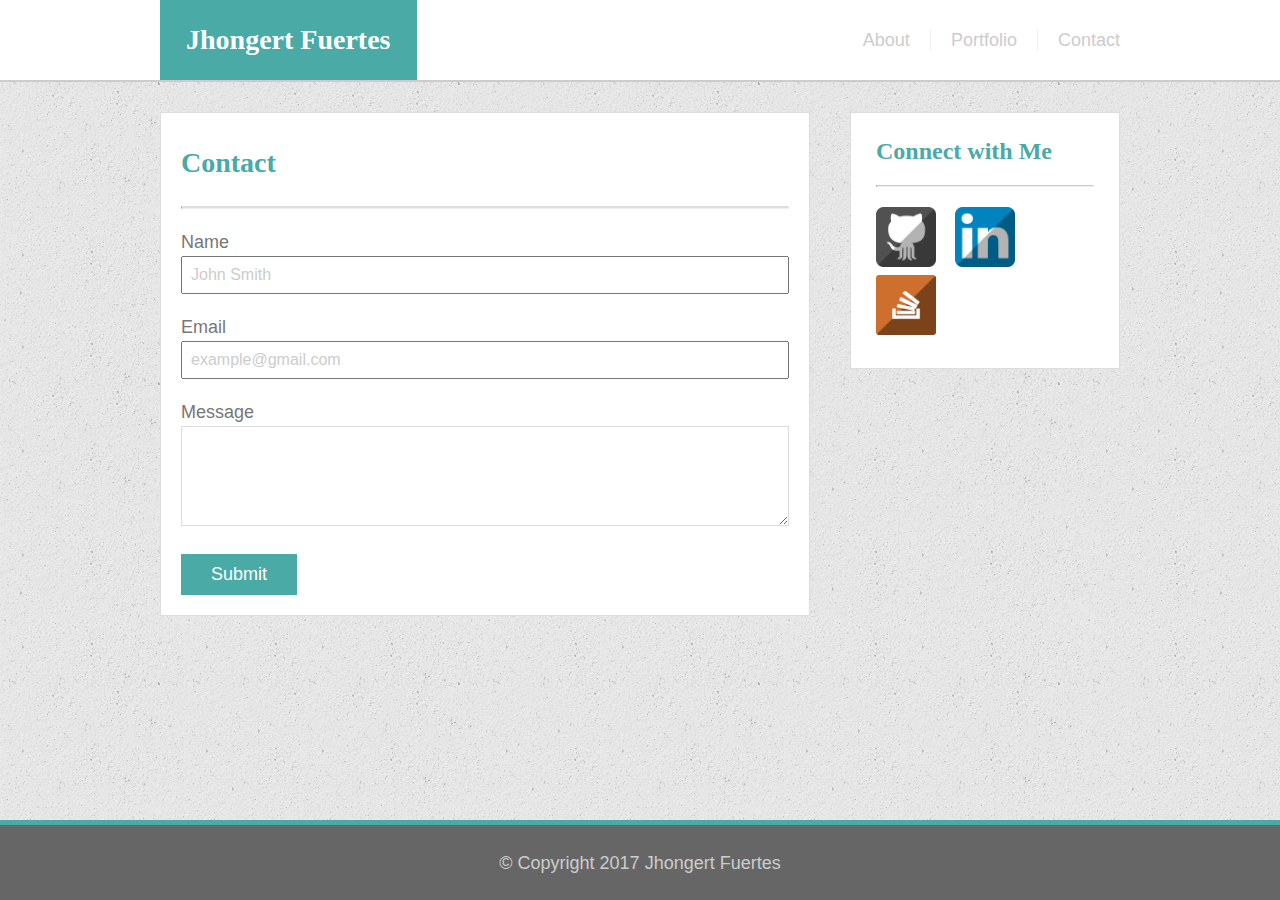
==== contact.html @ 6292eb0f "New bio updates" ====
<!DOCTYPE html>
<html lang="es-us">
	<head>
		<meta charset="UTF-8">
		<title>Jhongert Fuertes | Cantact Me</title>

		<link rel="stylesheet" type="text/css" href="assets/css/reset.css">
		<link rel="stylesheet" type="text/css" href="assets/css/style.css">
	</head>

	<body>
		<!--Header-->
		<header>
			<div class="container">
				<nav class="navbar">
				    <div class="navbar-header">
				      	<a href="index.html"><h1>Jhongert Fuertes</h1></a>
				    </div>
				    
				    <div class="navbar-nav">
				    	<a href="index.html">About</a>
				    	<a href="portfolio.html">Portfolio</a>
				    	<a href="contact.html">Contact</a>
				    </div>
				 </nav>
			</div>
		</header>
		
		<div class="container clearfix">
			<!--Main-->
			<main class="main-content" role="main">	
				<h1>Contact</h1>
				<hr>
				<form>
					<label>Name</label>
					<input type="text" name="name" placeholder="John Smith">
					<label>Email</label>
					<input type="text" name="email" placeholder="example@gmail.com">
					<label>Message</label>
					<textarea name="message" rows="10"></textarea>
					<input type="submit" name="submit" class="btn">
				</form>
			</main>

			<!--Sidebar-->
			<aside class="sidebar">
				<h2>Connect with Me</h2>
				<hr>
				<div class="social">
					<a href="https://github.com/jhongert" target="_blank"><img src="assets/images/github.png"></a>
					<a href="https://www.linkedin.com/in/jhongertf" target="_blank"><img src="assets/images/linkedin.png"></a>
					<a href="http://stackoverflow.com/users/7700716/jhongert-fuertes" target="_blank"><img src="assets/images/stackoverflow.png"></a>
				</div>
			</aside>
			<!-- End sidebar -->
		</div> <!-- End container -->

		<!--Footer-->
		<footer>
			<p>&#169; Copyright 2017 Jhongert Fuertes</p>
		</footer>
	</body>
</html>
---- assets/css/style.css ----
* {
	box-sizing: border-box;;
}

html{
	position: relative;
	min-height: 100%;
}

body {
	background-image: url("../images/noisy.png");
	font-family: 'Arial', 'Helvetica Neue', Helvetica, sans-serif;
	font-size: 18px;
	color: #777777;
	line-height: 150%;
	margin:0 0 80px; 
	/* margin-bottom 80px = footer height. This is to make the sticky footer*/
}

.container {
	width: 960px;
	margin: 0 auto;
}

.clearfix::after {
    content: "";
    clear: both;
    display: table;
}



/*main content**********************************/
.main-content {
	width: 650px;
	padding: 20px;
	margin: 30px 20px 30px 0;
	background-color: white;
	float: left;
	border: 1px solid #dddddd;
}

.main-content img{
	float: left;
	margin-right: 15px;
	margin-bottom: 15px;
}

.main-content hr{
	border-top: 2px solid #dddddd;
	margin:30px 0 20px;
}
/*end main content******************************/

/*footer*/
footer {
	text-align: center;
	background-color: #666666;
	color: #ccc;
	height: 80px;
	/*position: absolute;*/
	position:fixed; 
    left: 0;
    bottom: 0;
    width: 100%;
    border-top: 5px solid #4aaaa5;
}

footer p{
	margin-top: 25px;
}
/*endfooter************************************/



/*header and nav ******************************/
header {
	background-color: #ffffff;
	height: 82px;
	border-bottom: 2px solid #cccccc;
}
.navbar{ 
	margin-right: auto;
	margin-left: auto
}

.navbar-header{
	float: left;
	padding: 10px 26px 10px;
	line-height: 28px;
	background-color: #4aaaa5;
	text-align: center;
	color: white; 
}

.navbar a:nth-child(n+2) {
    border-left: 1px solid #eeeeee;  
    padding-left: 20px; 
    margin-left: 15px
}
.navbar-header h1{color: white!important}

.navbar-nav{
	float: right!important;
	padding-top: 26px;
	padding-bottom: 26px;
	line-height: 28px;
}

.navbar a:link { color: #cccccc; }
.navbar a:visited { color: #cccccc; }
.navbar a:hover { color: #999999; }
.navbar a:active { color: #cccccc; }
/*end header and nav ***********************************/

/* sidebar ***********************************************/

.sidebar {
	width: 270px;
	float: left;
	background-color: white;
	margin-top: 30px;
	margin-left: 20px;
	padding: 25px;
	border: 1px solid #dddddd;
}

.sidebar img {
	width: 60px;
	height: auto;
}

.sidebar hr{
	border-top: 1px solid #cccccc;
	margin:20px 0 20px;
}

.social a:nth-child(-n+2) {
    margin-right: 14px;
}

.social img:hover{
	opacity: 0.8;
}
/*end sidebar********************************************/


/* Elements ********************************************/
h1, h2 {
	font-family: 'Georgia', Times, Times New Roman, serif;
	color: #4aaaa5;
	font-weight: bold;
	margin-bottom: 10px;
}

h1 {
	font-size: 28px;
	margin: 16px 0;
}

h2 {
	font-size: 24px;
	margin-bottom:10px;
}

a {
	text-decoration: none; 
} 

label, input{
	display: block;
}

input[type="text"]{
	padding:8px;
	width: 100%;
	margin-bottom:20px;
	font-size: 16px;
}

::-webkit-input-placeholder { color: #ccc; opacity: 1;}
::-moz-placeholder { color: #ccc; opacity: 1;}
::-ms-input-placeholder { color: #ccc; opacity: 1;}
input::placeholder { color: #ccc; opacity: 1;}

textarea {
	width: 100%;
	border-color: #dddddd;
	font-size: 16px;
	height: 100px;
}

.btn{
	padding:10px 30px;
	background-color: #4aaaa5;
	border: none;
	color: white;
	font-size: 18px;
	margin-top: 20px;
}

.btn:hover{
	background: #29908b;
}

/* End elements *********************************/

/* Portfolio images *****************************/
.portfolio-item{
	width: 284px;
	float: left;
	position: relative;
}

.portfolio-item:nth-child(odd) {
    margin-right: 40px;
}
.portfolio-item img{
	width: 100%;
}

.portfolio-item h2 {
    background: #4aaaa5;
    color: #ffffff;
    text-align: center;
    padding: 15px;
    bottom: 20px;
    line-height: 30px;
    margin-bottom: 0;
    font-weight: 300;
    position: absolute;
    width: 100%;
    bottom: 25px;
 }

.portfolio-item h2:hover{
	background: #29908b;
}
}
 /* End portfolio *******************************/}
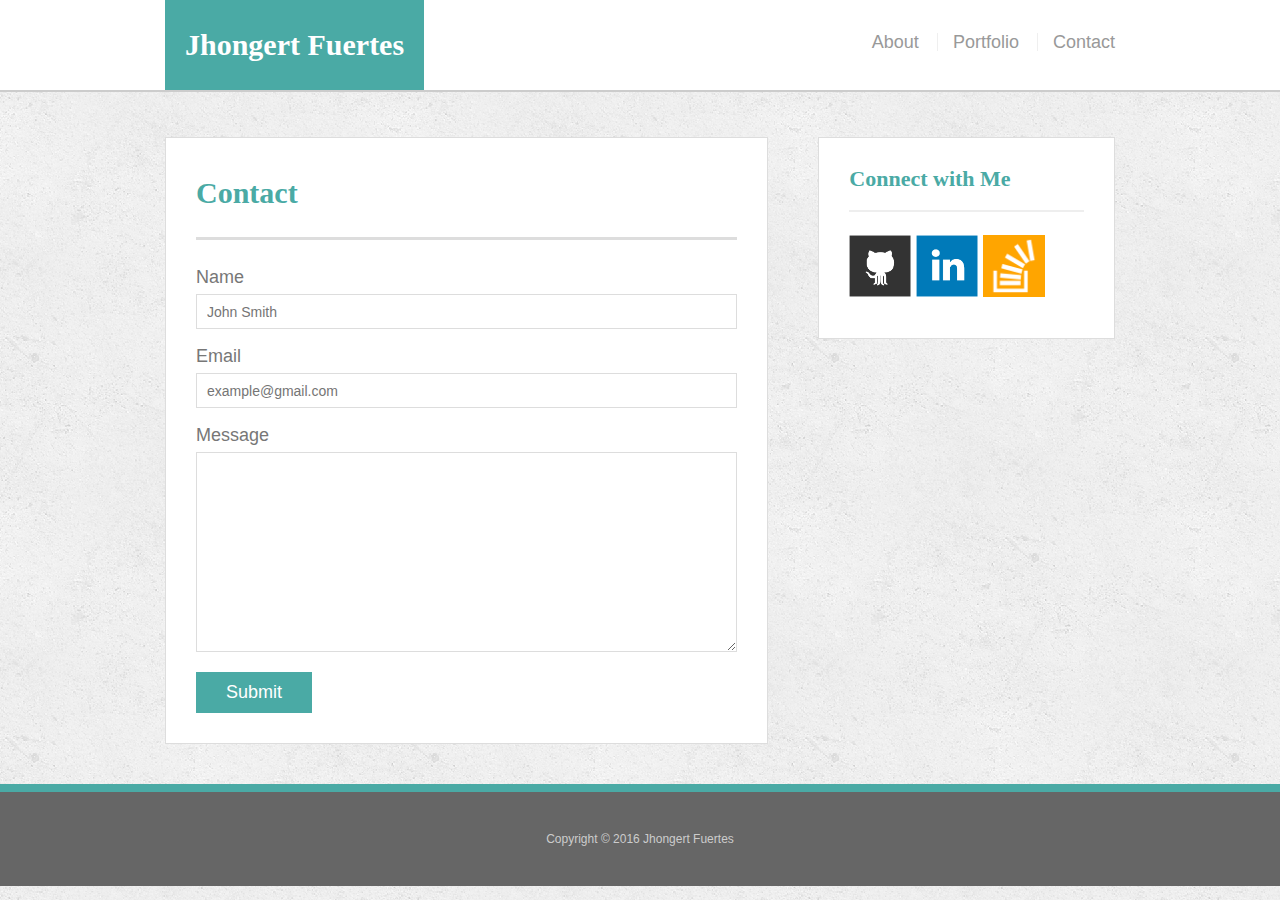
==== commit bba83eaa: "Update files" ====
--- a/contact.html
+++ b/contact.html
@@ -1,63 +1,70 @@
-<!DOCTYPE html>
-<html lang="es-us">
-	<head>
-		<meta charset="UTF-8">
-		<title>Jhongert Fuertes | Cantact Me</title>
+<!doctype html>
+<html lang="en-us">
 
-		<link rel="stylesheet" type="text/css" href="assets/css/reset.css">
-		<link rel="stylesheet" type="text/css" href="assets/css/style.css">
-	</head>
+<head>
+    <meta charset="UTF-8">
+    <title>Contact | Jhongert Fuertes</title>
+    
+    <meta name="viewport" content="width=device-width, initial-scale=1.0">
 
-	<body>
-		<!--Header-->
-		<header>
-			<div class="container">
-				<nav class="navbar">
-				    <div class="navbar-header">
-				      	<a href="index.html"><h1>Jhongert Fuertes</h1></a>
-				    </div>
-				    
-				    <div class="navbar-nav">
-				    	<a href="index.html">About</a>
-				    	<a href="portfolio.html">Portfolio</a>
-				    	<a href="contact.html">Contact</a>
-				    </div>
-				 </nav>
-			</div>
-		</header>
-		
-		<div class="container clearfix">
-			<!--Main-->
-			<main class="main-content" role="main">	
-				<h1>Contact</h1>
-				<hr>
-				<form>
-					<label>Name</label>
-					<input type="text" name="name" placeholder="John Smith">
-					<label>Email</label>
-					<input type="text" name="email" placeholder="example@gmail.com">
-					<label>Message</label>
-					<textarea name="message" rows="10"></textarea>
-					<input type="submit" name="submit" class="btn">
-				</form>
-			</main>
+    <link rel="stylesheet" type="text/css" href="assets/css/reset.css">
+    <link rel="stylesheet" type="text/css" href="assets/css/style.css">
+</head>
 
-			<!--Sidebar-->
-			<aside class="sidebar">
-				<h2>Connect with Me</h2>
-				<hr>
-				<div class="social">
-					<a href="https://github.com/jhongert" target="_blank"><img src="assets/images/github.png"></a>
-					<a href="https://www.linkedin.com/in/jhongertf" target="_blank"><img src="assets/images/linkedin.png"></a>
-					<a href="http://stackoverflow.com/users/7700716/jhongert-fuertes" target="_blank"><img src="assets/images/stackoverflow.png"></a>
-				</div>
-			</aside>
-			<!-- End sidebar -->
-		</div> <!-- End container -->
+<body>
 
-		<!--Footer-->
-		<footer>
-			<p>&#169; Copyright 2017 Jhongert Fuertes</p>
-		</footer>
-	</body>
+    <header id="masthead">
+        <div class="container">
+            <a href="index.html" id="logo">Jhongert Fuertes</a>
+            <nav>
+                <a href="index.html">About</a>
+                <a href="portfolio.html">Portfolio</a>
+                <a href="contact.html">Contact</a>
+            </nav>
+        </div>
+    </header>
+
+    <div id="main-container" class="container">
+        <div class="main-section">
+            <section class="content">
+                <h1>Contact</h1>
+
+                <form id="contact-form">
+                    <ul>
+                        <li>
+                            <label for="name">Name</label>
+                            <input type="text" id="name" name="name" placeholder="John Smith" required="required">
+                        </li>
+                        <li>
+                            <label for="email">Email</label>
+                            <input type="email" id="email" name="email" placeholder="example@gmail.com" required="required">
+                        </li>
+                        <li>
+                            <label for="message">Message</label>
+                            <textarea id="message" name="message" required="required"></textarea>
+                        </li>
+                    </ul>
+                    <input type="submit">
+                </form>
+
+            </section>
+        </div>
+        <div class="sidebar">
+            <section class="connect">
+                <h2>Connect with Me</h2>
+
+                <a href="https://github.com/jhongert" target="_blank"><img src="assets/images/github-128.png" class="social" alt="GitHub" /></a>
+                <a href="https://www.linkedin.com/in/jhongertf" target="_blank"><img src="assets/images/linkedin-128.png" class="social" alt="LinkedIn" /></a>
+                <a href="http://stackoverflow.com/users/7700716/jhongert-fuertes" target="_blank"><img src="assets/images/stackoverflow-128.png" class="social" alt="Stack Overflow" /></a>
+            </section>
+        </div>
+    </div>
+
+    <footer>
+        <div class="container">
+            Copyright &copy; 2016 Jhongert Fuertes
+        </div>
+    </footer>
+</body>
+
 </html>--- a/assets/css/style.css
+++ b/assets/css/style.css
@@ -1,240 +1,361 @@
+body {
+  font-family: Arial, "Helvetica Neue", Helvetica, sans-serif;
+  font-size: 18px;
+  line-height: 34px;
+  color: #777;
+  background: url("../images/concrete_seamless.png");
+}
+
 * {
-	box-sizing: border-box;;
-}
-
-html{
-	position: relative;
-	min-height: 100%;
-}
-
-body {
-	background-image: url("../images/noisy.png");
-	font-family: 'Arial', 'Helvetica Neue', Helvetica, sans-serif;
-	font-size: 18px;
-	color: #777777;
-	line-height: 150%;
-	margin:0 0 80px; 
-	/* margin-bottom 80px = footer height. This is to make the sticky footer*/
-}
+  box-sizing: border-box;
+}
+
+/* general */
 
 .container {
-	width: 960px;
-	margin: 0 auto;
-}
-
-.clearfix::after {
-    content: "";
-    clear: both;
-    display: table;
-}
-
-
-
-/*main content**********************************/
-.main-content {
-	width: 650px;
-	padding: 20px;
-	margin: 30px 20px 30px 0;
-	background-color: white;
-	float: left;
-	border: 1px solid #dddddd;
-}
-
-.main-content img{
-	float: left;
-	margin-right: 15px;
-	margin-bottom: 15px;
-}
-
-.main-content hr{
-	border-top: 2px solid #dddddd;
-	margin:30px 0 20px;
-}
-/*end main content******************************/
-
-/*footer*/
+  width: 100%;
+  max-width: 980px;
+  margin: 0 auto;
+  padding: 0 15px;
+  clear: both;
+}
+
+h1,
+h2,
+h3,
+p {
+  margin-bottom: 20px;
+}
+
+p:last-child {
+  margin-bottom: 0;
+}
+
+h1,
+h2,
+h3 {
+  font-family: Georgia, Times, "Times New Roman", serif;
+  font-weight: 700;
+  color: #4aaaa5;
+}
+
+h1 {
+  padding-bottom: 20px;
+  font-size: 30px;
+  line-height: 49px;
+  border-bottom: 3px solid #ddd;
+}
+
+h2,
+h3 {
+  font-size: 22px;
+}
+
+/* header */
+
+#masthead {
+  position: relative;
+  z-index: 99;
+  width: 100%;
+  margin: 0 0 30px;
+  overflow: auto;
+  color: #fff;
+  background: #fff;
+  border-bottom: 2px solid #ccc;
+}
+
+#logo {
+  float: left;
+  padding: 0 20px;
+  height: 90px;
+  font-family: Georgia, Times, "Times New Roman", serif;
+  font-size: 30px;
+  font-weight: 700;
+  line-height: 90px;
+  color: #fff;
+  text-align: center;
+  text-decoration: none;
+  background: #4aaaa5;
+}
+
+nav {
+  float: right;
+  margin-top: 25px;
+}
+
+nav a {
+  display: inline-block;
+  padding-left: 15px;
+  margin-left: 13px;
+  line-height: 18px;
+  color: #999;
+  text-decoration: none;
+  border-left: 1px solid #efefef;
+}
+
+nav a:first-child {
+  border-left: 0 none;
+  padding-left: 0;
+}
+
+/* footer */
+
 footer {
-	text-align: center;
-	background-color: #666666;
-	color: #ccc;
-	height: 80px;
-	/*position: absolute;*/
-	position:fixed; 
-    left: 0;
-    bottom: 0;
-    width: 100%;
-    border-top: 5px solid #4aaaa5;
-}
-
-footer p{
-	margin-top: 25px;
-}
-/*endfooter************************************/
-
-
-
-/*header and nav ******************************/
-header {
-	background-color: #ffffff;
-	height: 82px;
-	border-bottom: 2px solid #cccccc;
-}
-.navbar{ 
-	margin-right: auto;
-	margin-left: auto
-}
-
-.navbar-header{
-	float: left;
-	padding: 10px 26px 10px;
-	line-height: 28px;
-	background-color: #4aaaa5;
-	text-align: center;
-	color: white; 
-}
-
-.navbar a:nth-child(n+2) {
-    border-left: 1px solid #eeeeee;  
-    padding-left: 20px; 
-    margin-left: 15px
-}
-.navbar-header h1{color: white!important}
-
-.navbar-nav{
-	float: right!important;
-	padding-top: 26px;
-	padding-bottom: 26px;
-	line-height: 28px;
-}
-
-.navbar a:link { color: #cccccc; }
-.navbar a:visited { color: #cccccc; }
-.navbar a:hover { color: #999999; }
-.navbar a:active { color: #cccccc; }
-/*end header and nav ***********************************/
-
-/* sidebar ***********************************************/
+  padding: 30px 0;
+  clear: both;
+  font-size: 12px;
+  color: #fff;
+  color: #ccc;
+  text-align: center;
+  background: #666;
+  border-top: 8px solid #4aaaa5;
+}
+
+/* connect */
+
+.connect {
+  width: 100%;
+  padding: 30px;
+  margin-bottom: 20px;
+  background: #fff;
+  border: 1px solid #ddd;
+}
+
+h3,
+.connect h2 {
+  padding-bottom: 20px;
+  margin-bottom: 15px;
+  line-height: 22px;
+  border-bottom: 2px solid #eee;
+}
+
+.social {
+  width: 62px;
+  height: 62px;
+  margin-top: 8px;
+  margin-right: 5px;
+}
+
+.social:last-child {
+  margin-right: 0;
+}
+
+/* main-section */
+
+#main-container {
+  padding-top: 15px;
+}
+
+.content {
+  width: 100%;
+  padding: 30px;
+  margin: 0 0 40px;
+  background: #fff;
+  border: 1px solid #ddd;
+  overflow: auto;
+}
+
+.main-section {
+  width: 66.66666667%;
+  float: left;
+  padding-right: 30px;
+}
 
 .sidebar {
-	width: 270px;
-	float: left;
-	background-color: white;
-	margin-top: 30px;
-	margin-left: 20px;
-	padding: 25px;
-	border: 1px solid #dddddd;
-}
-
-.sidebar img {
-	width: 60px;
-	height: auto;
-}
-
-.sidebar hr{
-	border-top: 1px solid #cccccc;
-	margin:20px 0 20px;
-}
-
-.social a:nth-child(-n+2) {
-    margin-right: 14px;
-}
-
-.social img:hover{
-	opacity: 0.8;
-}
-/*end sidebar********************************************/
-
-
-/* Elements ********************************************/
-h1, h2 {
-	font-family: 'Georgia', Times, Times New Roman, serif;
-	color: #4aaaa5;
-	font-weight: bold;
-	margin-bottom: 10px;
-}
-
-h1 {
-	font-size: 28px;
-	margin: 16px 0;
-}
-
-h2 {
-	font-size: 24px;
-	margin-bottom:10px;
-}
-
-a {
-	text-decoration: none; 
-} 
-
-label, input{
-	display: block;
-}
-
-input[type="text"]{
-	padding:8px;
-	width: 100%;
-	margin-bottom:20px;
-	font-size: 16px;
-}
-
-::-webkit-input-placeholder { color: #ccc; opacity: 1;}
-::-moz-placeholder { color: #ccc; opacity: 1;}
-::-ms-input-placeholder { color: #ccc; opacity: 1;}
-input::placeholder { color: #ccc; opacity: 1;}
-
+  width: 33.33333333%;
+  float: left;
+  padding-left: 20px;
+}
+
+/* portfolio page */
+
+.work {
+  position: relative;
+  float: left;
+  width: 260px;
+  margin: 20px 0 25px;
+  overflow: auto;
+}
+
+.work:nth-child(even) {
+  margin-right: 20px;
+}
+
+.work img {
+  width: 100%;
+  border: 0 none;
+  opacity: 0.8;
+}
+
+.work h3 {
+  position: absolute;
+  bottom: 20px;
+  width: 100%;
+  padding: 15px;
+  margin-bottom: 0;
+  font-weight: 300;
+  line-height: 30px;
+  color: #fff;
+  text-align: center;
+  background: #4aaaa5;
+  border-bottom: 0;
+}
+
+.auth-image {
+  float: left;
+  width: 200px;
+  height: auto;
+  margin-top: 10px;
+  margin-right: 25px;
+}
+
+/* contact page */
+
+#contact-form ul {
+  margin-bottom: 20px;
+}
+
+#contact-form li {
+  margin-bottom: 10px;
+}
+
+label,
+input[type=text],
+input[type=email],
 textarea {
-	width: 100%;
-	border-color: #dddddd;
-	font-size: 16px;
-	height: 100px;
-}
-
-.btn{
-	padding:10px 30px;
-	background-color: #4aaaa5;
-	border: none;
-	color: white;
-	font-size: 18px;
-	margin-top: 20px;
-}
-
-.btn:hover{
-	background: #29908b;
-}
-
-/* End elements *********************************/
-
-/* Portfolio images *****************************/
-.portfolio-item{
-	width: 284px;
-	float: left;
-	position: relative;
-}
-
-.portfolio-item:nth-child(odd) {
-    margin-right: 40px;
-}
-.portfolio-item img{
-	width: 100%;
-}
-
-.portfolio-item h2 {
-    background: #4aaaa5;
-    color: #ffffff;
-    text-align: center;
-    padding: 15px;
-    bottom: 20px;
-    line-height: 30px;
-    margin-bottom: 0;
-    font-weight: 300;
-    position: absolute;
-    width: 100%;
-    bottom: 25px;
- }
-
-.portfolio-item h2:hover{
-	background: #29908b;
-}
-}
- /* End portfolio *******************************/}
+  display: block;
+  width: 100%;
+}
+
+input[type=text],
+input[type=email],
+textarea {
+  height: 35px;
+  padding: 0 10px;
+  font-size: 14px;
+  border: 1px solid #ddd;
+}
+
+textarea {
+  height: 200px;
+}
+
+input[type=submit] {
+  padding: 10px 30px;
+  font-size: 18px;
+  color: #fff;
+  cursor: pointer;
+  background: #4aaaa5;
+  border: 0 none;
+}
+
+
+/* media queries */
+@media only screen and (max-width: 980px){
+    .container {
+        max-width: 788px;
+    }
+
+    .main-section {
+      width: 60%;
+    }
+    .sidebar {
+      width: 40%;
+      padding-left: 0;
+    }
+
+    .auth-image {
+        display: block;
+        float: none;
+        width: 100%;
+        margin-bottom: 20px;
+    }
+
+     .work {
+      margin-left: 0;
+      float: none;
+      width: 100%;
+    }
+}
+
+@media only screen and (max-width: 768px){
+    .container {
+        max-width: 660px;
+    }
+
+    .main-section {
+      float: none;
+      width: 100%;
+      padding-right: 0;
+    }
+
+    .auth-image {
+        float: left;
+        width: 200px;
+    }
+
+    .sidebar {
+      float: none;
+      width: 100%;
+    }
+
+    .work {
+      width: 48%;
+      float: left;
+    }
+ 
+}
+
+@media only screen and (max-width: 640px){
+    .container {
+        max-width: 640px;
+    }
+
+    #masthead .container {
+        padding: 0;
+    }
+    
+    #masthead {
+        position: static;
+    }
+
+    #main-container {
+        padding-top: 0;
+    }
+    
+    .work {
+      margin-left: 0;
+      float: none;
+      width: 100%;
+    }
+
+    .auth-image {
+        display: block;
+        float: none;
+        width: 100%;
+        margin-bottom: 20px;
+    }
+
+    nav {
+        float: none;
+        margin-top: 0;
+        height: 40px;
+        padding-top: 12px;
+        text-align: center;
+        padding-right: 10px;
+        padding-left: 10px;
+    }
+
+    nav a{
+       width: 33.33%;
+       margin:0;
+       float: left;
+    }
+
+    #logo {
+        float: none;
+        width: 100%;
+        display: block;
+    }
+
+}
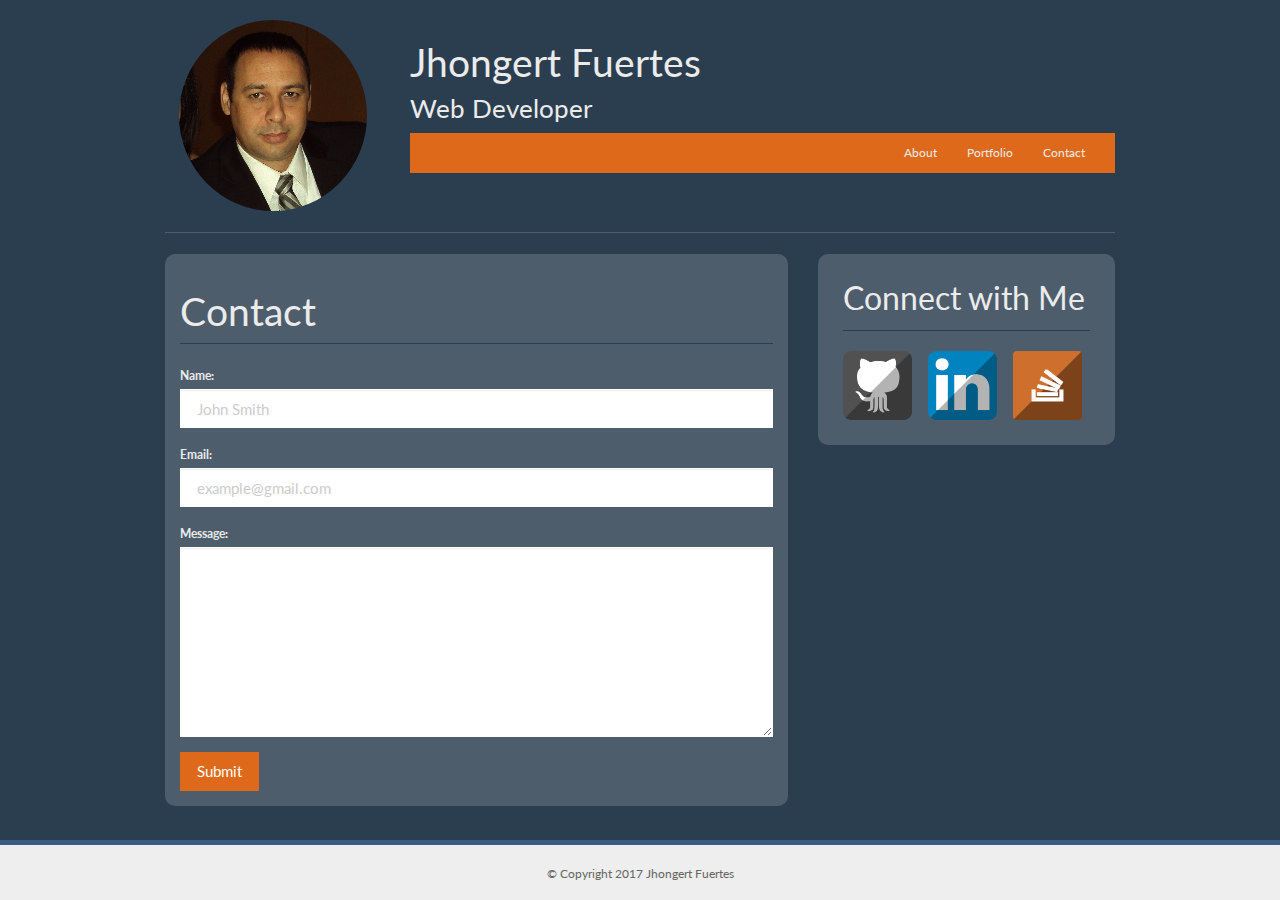
==== commit 0ccce4d7: "Update files" ====
--- a/contact.html
+++ b/contact.html
@@ -1,70 +1,97 @@
-<!doctype html>
-<html lang="en-us">
+<!DOCTYPE html>
+<html lang="es-us">
+	<head>
+		<meta charset="UTF-8">
+		<title>Jhongert Fuertes | Cantact Me</title>
+		
+		<meta name="viewport" content="width=device-width, initial-scale=1">
 
-<head>
-    <meta charset="UTF-8">
-    <title>Contact | Jhongert Fuertes</title>
-    
-    <meta name="viewport" content="width=device-width, initial-scale=1.0">
+		<link rel="stylesheet" href="https://maxcdn.bootstrapcdn.com/bootstrap/3.3.7/css/bootstrap.min.css" >
 
-    <link rel="stylesheet" type="text/css" href="assets/css/reset.css">
-    <link rel="stylesheet" type="text/css" href="assets/css/style.css">
-</head>
+	
+		<link rel="stylesheet" type="text/css" href="assets/css/superhero.css">
+		<link rel="stylesheet" type="text/css" href="assets/css/style.css">
+	</head>
 
-<body>
+	<body>
+		<!--Header-->
+		<header >
+			<div class="container">
+				<div class="row">
+					<div class="col-sm-4 col-md-3 text-center">
+						<img class="img-circle profile-img " src="assets/images/myPict.jpg">
+					</div>
+					<div class="col-sm-8 col-md-9 profile-info">
+						<h1>Jhongert Fuertes</h1>
+						<h3>Web Developer</h3>
 
-    <header id="masthead">
-        <div class="container">
-            <a href="index.html" id="logo">Jhongert Fuertes</a>
-            <nav>
-                <a href="index.html">About</a>
-                <a href="portfolio.html">Portfolio</a>
-                <a href="contact.html">Contact</a>
-            </nav>
-        </div>
-    </header>
+						<nav class="navbar navbar-inverse">
+							<div class="container-fluid">
+								<div class="navbar-header">
+							  		<button type="button" class="navbar-toggle" data-toggle="collapse" data-target="#myNavbar">
+							   			<span class="icon-bar"></span>
+							    		<span class="icon-bar"></span>
+							    		<span class="icon-bar"></span> 
+							  		</button>
+								</div> 
+								<div class="collapse navbar-collapse" id="myNavbar">
+							  		<ul class="nav navbar-nav navbar-right">
+							    		<li><a href="index.html">About</a></li>
+							    		<li><a href="portfolio.html">Portfolio</a></li> 
+							    		<li><a href="contact.html">Contact</a></li> 
+							  		</ul>
+							  	</div>
+							</div>
+						</nav>
+					</div>
+				</div>
+			</div>
+		</header>
+		
+		<div class="container">
+			<hr>
+			<div class="row">
+				<div class="col-sm-7 col-md-8">	
+					<div class="main-content rounded">
+						<h1>Contact</h1>
+						<form>
+							<div class="form-group">
+							    <label for="name">Name:</label>
+							    <input type="text" class="form-control" name="name" placeholder="John Smith" id="name">
+						  	</div>
+							<div class="form-group">
+								<label for="email">Email:</label>
+								<input type="email" class="form-control" name="email" placeholder="example@gmail.com" id="name">
+							</div>
+							<div class="form-group">
+							  	<label for="message">Message:</label>
+							  	<textarea class="form-control" rows="8" id="message"></textarea>
+							</div>
+							<input type="submit" name="submit" class="btn btn-primary">
+						</form>
+					</div>
+				</div>
 
-    <div id="main-container" class="container">
-        <div class="main-section">
-            <section class="content">
-                <h1>Contact</h1>
+				<div class="col-sm-5 col-md-4 sidebar">
+					<div class="social rounded">
+						<h2>Connect with Me</h2>
+						
+						<div class="social-links">
+							<a href="https://github.com/jhongert" target="_blank"><img src="assets/images/github.png" alt="GitHub" /></a>
+							<a href="https://www.linkedin.com/in/jhongertf" target="_blank"><img src="assets/images/linkedin.png" alt="LinkedIn" /></a>
+							<a href="http://stackoverflow.com/users/7700716/jhongert-fuertes" target="_blank"><img src="assets/images/stackoverflow.png" alt="Stack Overflow" /></a>
+						</div>
+					</div>
+				</div>
+			<!-- End sidebar -->
+		</div> <!-- End container -->
 
-                <form id="contact-form">
-                    <ul>
-                        <li>
-                            <label for="name">Name</label>
-                            <input type="text" id="name" name="name" placeholder="John Smith" required="required">
-                        </li>
-                        <li>
-                            <label for="email">Email</label>
-                            <input type="email" id="email" name="email" placeholder="example@gmail.com" required="required">
-                        </li>
-                        <li>
-                            <label for="message">Message</label>
-                            <textarea id="message" name="message" required="required"></textarea>
-                        </li>
-                    </ul>
-                    <input type="submit">
-                </form>
-
-            </section>
-        </div>
-        <div class="sidebar">
-            <section class="connect">
-                <h2>Connect with Me</h2>
-
-                <a href="https://github.com/jhongert" target="_blank"><img src="assets/images/github-128.png" class="social" alt="GitHub" /></a>
-                <a href="https://www.linkedin.com/in/jhongertf" target="_blank"><img src="assets/images/linkedin-128.png" class="social" alt="LinkedIn" /></a>
-                <a href="http://stackoverflow.com/users/7700716/jhongert-fuertes" target="_blank"><img src="assets/images/stackoverflow-128.png" class="social" alt="Stack Overflow" /></a>
-            </section>
-        </div>
-    </div>
-
-    <footer>
-        <div class="container">
-            Copyright &copy; 2016 Jhongert Fuertes
-        </div>
-    </footer>
-</body>
-
+		<!--Footer-->
+		<footer>
+			<p>&#169; Copyright 2017 Jhongert Fuertes</p>
+		</footer>
+		<script src="https://code.jquery.com/jquery-3.1.1.min.js"></script>
+		<!-- Bootstrap's javascript file that allows the dropdown menu to work  -->
+		<script src="https://maxcdn.bootstrapcdn.com/bootstrap/3.3.7/js/bootstrap.min.js" ></script>
+	</body>
 </html>--- a/assets/css/superhero.css
+++ b/assets/css/superhero.css
@@ -0,0 +1,11 @@
+@import url("https://fonts.googleapis.com/css?family=Lato:300,400,700");/*!
+ * bootswatch v3.3.7
+ * Homepage: http://bootswatch.com
+ * Copyright 2012-2017 Thomas Park
+ * Licensed under MIT
+ * Based on Bootstrap
+*//*!
+ * Bootstrap v3.3.7 (http://getbootstrap.com)
+ * Copyright 2011-2016 Twitter, Inc.
+ * Licensed under MIT (https://github.com/twbs/bootstrap/blob/master/LICENSE)
+ *//*! normalize.css v3.0.3 | MIT License | github.com/necolas/normalize.css */html{font-family:sans-serif;-ms-text-size-adjust:100%;-webkit-text-size-adjust:100%}body{margin:0}article,aside,details,figcaption,figure,footer,header,hgroup,main,menu,nav,section,summary{display:block}audio,canvas,progress,video{display:inline-block;vertical-align:baseline}audio:not([controls]){display:none;height:0}[hidden],template{display:none}a{background-color:transparent}a:active,a:hover{outline:0}abbr[title]{border-bottom:1px dotted}b,strong{font-weight:bold}dfn{font-style:italic}h1{font-size:2em;margin:0.67em 0}mark{background:#ff0;color:#000}small{font-size:80%}sub,sup{font-size:75%;line-height:0;position:relative;vertical-align:baseline}sup{top:-0.5em}sub{bottom:-0.25em}img{border:0}svg:not(:root){overflow:hidden}figure{margin:1em 40px}hr{-webkit-box-sizing:content-box;-moz-box-sizing:content-box;box-sizing:content-box;height:0}pre{overflow:auto}code,kbd,pre,samp{font-family:monospace, monospace;font-size:1em}button,input,optgroup,select,textarea{color:inherit;font:inherit;margin:0}button{overflow:visible}button,select{text-transform:none}button,html input[type="button"],input[type="reset"],input[type="submit"]{-webkit-appearance:button;cursor:pointer}button[disabled],html input[disabled]{cursor:default}button::-moz-focus-inner,input::-moz-focus-inner{border:0;padding:0}input{line-height:normal}input[type="checkbox"],input[type="radio"]{-webkit-box-sizing:border-box;-moz-box-sizing:border-box;box-sizing:border-box;padding:0}input[type="number"]::-webkit-inner-spin-button,input[type="number"]::-webkit-outer-spin-button{height:auto}input[type="search"]{-webkit-appearance:textfield;-webkit-box-sizing:content-box;-moz-box-sizing:content-box;box-sizing:content-box}input[type="search"]::-webkit-search-cancel-button,input[type="search"]::-webkit-search-decoration{-webkit-appearance:none}fieldset{border:1px solid #c0c0c0;margin:0 2px;padding:0.35em 0.625em 0.75em}legend{border:0;padding:0}textarea{overflow:auto}optgroup{font-weight:bold}table{border-collapse:collapse;border-spacing:0}td,th{padding:0}/*! Source: https://github.com/h5bp/html5-boilerplate/blob/master/src/css/main.css */@media print{*,*:before,*:after{background:transparent !important;color:#000 !important;-webkit-box-shadow:none !important;box-shadow:none !important;text-shadow:none !important}a,a:visited{text-decoration:underline}a[href]:after{content:" (" attr(href) ")"}abbr[title]:after{content:" (" attr(title) ")"}a[href^="#"]:after,a[href^="javascript:"]:after{content:""}pre,blockquote{border:1px solid #999;page-break-inside:avoid}thead{display:table-header-group}tr,img{page-break-inside:avoid}img{max-width:100% !important}p,h2,h3{orphans:3;widows:3}h2,h3{page-break-after:avoid}.navbar{display:none}.btn>.caret,.dropup>.btn>.caret{border-top-color:#000 !important}.label{border:1px solid #000}.table{border-collapse:collapse !important}.table td,.table th{background-color:#fff !important}.table-bordered th,.table-bordered td{border:1px solid #ddd !important}}@font-face{font-family:'Glyphicons Halflings';src:url('../fonts/glyphicons-halflings-regular.eot');src:url('../fonts/glyphicons-halflings-regular.eot?#iefix') format('embedded-opentype'),url('../fonts/glyphicons-halflings-regular.woff2') format('woff2'),url('../fonts/glyphicons-halflings-regular.woff') format('woff'),url('../fonts/glyphicons-halflings-regular.ttf') format('truetype'),url('../fonts/glyphicons-halflings-regular.svg#glyphicons_halflingsregular') format('svg')}.glyphicon{position:relative;top:1px;display:inline-block;font-family:'Glyphicons Halflings';font-style:normal;font-weight:normal;line-height:1;-webkit-font-smoothing:antialiased;-moz-osx-font-smoothing:grayscale}.glyphicon-asterisk:before{content:"\002a"}.glyphicon-plus:before{content:"\002b"}.glyphicon-euro:before,.glyphicon-eur:before{content:"\20ac"}.glyphicon-minus:before{content:"\2212"}.glyphicon-cloud:before{content:"\2601"}.glyphicon-envelope:before{content:"\2709"}.glyphicon-pencil:before{content:"\270f"}.glyphicon-glass:before{content:"\e001"}.glyphicon-music:before{content:"\e002"}.glyphicon-search:before{content:"\e003"}.glyphicon-heart:before{content:"\e005"}.glyphicon-star:before{content:"\e006"}.glyphicon-star-empty:before{content:"\e007"}.glyphicon-user:before{content:"\e008"}.glyphicon-film:before{content:"\e009"}.glyphicon-th-large:before{content:"\e010"}.glyphicon-th:before{content:"\e011"}.glyphicon-th-list:before{content:"\e012"}.glyphicon-ok:before{content:"\e013"}.glyphicon-remove:before{content:"\e014"}.glyphicon-zoom-in:before{content:"\e015"}.glyphicon-zoom-out:before{content:"\e016"}.glyphicon-off:before{content:"\e017"}.glyphicon-signal:before{content:"\e018"}.glyphicon-cog:before{content:"\e019"}.glyphicon-trash:before{content:"\e020"}.glyphicon-home:before{content:"\e021"}.glyphicon-file:before{content:"\e022"}.glyphicon-time:before{content:"\e023"}.glyphicon-road:before{content:"\e024"}.glyphicon-download-alt:before{content:"\e025"}.glyphicon-download:before{content:"\e026"}.glyphicon-upload:before{content:"\e027"}.glyphicon-inbox:before{content:"\e028"}.glyphicon-play-circle:before{content:"\e029"}.glyphicon-repeat:before{content:"\e030"}.glyphicon-refresh:before{content:"\e031"}.glyphicon-list-alt:before{content:"\e032"}.glyphicon-lock:before{content:"\e033"}.glyphicon-flag:before{content:"\e034"}.glyphicon-headphones:before{content:"\e035"}.glyphicon-volume-off:before{content:"\e036"}.glyphicon-volume-down:before{content:"\e037"}.glyphicon-volume-up:before{content:"\e038"}.glyphicon-qrcode:before{content:"\e039"}.glyphicon-barcode:before{content:"\e040"}.glyphicon-tag:before{content:"\e041"}.glyphicon-tags:before{content:"\e042"}.glyphicon-book:before{content:"\e043"}.glyphicon-bookmark:before{content:"\e044"}.glyphicon-print:before{content:"\e045"}.glyphicon-camera:before{content:"\e046"}.glyphicon-font:before{content:"\e047"}.glyphicon-bold:before{content:"\e048"}.glyphicon-italic:before{content:"\e049"}.glyphicon-text-height:before{content:"\e050"}.glyphicon-text-width:before{content:"\e051"}.glyphicon-align-left:before{content:"\e052"}.glyphicon-align-center:before{content:"\e053"}.glyphicon-align-right:before{content:"\e054"}.glyphicon-align-justify:before{content:"\e055"}.glyphicon-list:before{content:"\e056"}.glyphicon-indent-left:before{content:"\e057"}.glyphicon-indent-right:before{content:"\e058"}.glyphicon-facetime-video:before{content:"\e059"}.glyphicon-picture:before{content:"\e060"}.glyphicon-map-marker:before{content:"\e062"}.glyphicon-adjust:before{content:"\e063"}.glyphicon-tint:before{content:"\e064"}.glyphicon-edit:before{content:"\e065"}.glyphicon-share:before{content:"\e066"}.glyphicon-check:before{content:"\e067"}.glyphicon-move:before{content:"\e068"}.glyphicon-step-backward:before{content:"\e069"}.glyphicon-fast-backward:before{content:"\e070"}.glyphicon-backward:before{content:"\e071"}.glyphicon-play:before{content:"\e072"}.glyphicon-pause:before{content:"\e073"}.glyphicon-stop:before{content:"\e074"}.glyphicon-forward:before{content:"\e075"}.glyphicon-fast-forward:before{content:"\e076"}.glyphicon-step-forward:before{content:"\e077"}.glyphicon-eject:before{content:"\e078"}.glyphicon-chevron-left:before{content:"\e079"}.glyphicon-chevron-right:before{content:"\e080"}.glyphicon-plus-sign:before{content:"\e081"}.glyphicon-minus-sign:before{content:"\e082"}.glyphicon-remove-sign:before{content:"\e083"}.glyphicon-ok-sign:before{content:"\e084"}.glyphicon-question-sign:before{content:"\e085"}.glyphicon-info-sign:before{content:"\e086"}.glyphicon-screenshot:before{content:"\e087"}.glyphicon-remove-circle:before{content:"\e088"}.glyphicon-ok-circle:before{content:"\e089"}.glyphicon-ban-circle:before{content:"\e090"}.glyphicon-arrow-left:before{content:"\e091"}.glyphicon-arrow-right:before{content:"\e092"}.glyphicon-arrow-up:before{content:"\e093"}.glyphicon-arrow-down:before{content:"\e094"}.glyphicon-share-alt:before{content:"\e095"}.glyphicon-resize-full:before{content:"\e096"}.glyphicon-resize-small:before{content:"\e097"}.glyphicon-exclamation-sign:before{content:"\e101"}.glyphicon-gift:before{content:"\e102"}.glyphicon-leaf:before{content:"\e103"}.glyphicon-fire:before{content:"\e104"}.glyphicon-eye-open:before{content:"\e105"}.glyphicon-eye-close:before{content:"\e106"}.glyphicon-warning-sign:before{content:"\e107"}.glyphicon-plane:before{content:"\e108"}.glyphicon-calendar:before{content:"\e109"}.glyphicon-random:before{content:"\e110"}.glyphicon-comment:before{content:"\e111"}.glyphicon-magnet:before{content:"\e112"}.glyphicon-chevron-up:before{content:"\e113"}.glyphicon-chevron-down:before{content:"\e114"}.glyphicon-retweet:before{content:"\e115"}.glyphicon-shopping-cart:before{content:"\e116"}.glyphicon-folder-close:before{content:"\e117"}.glyphicon-folder-open:before{content:"\e118"}.glyphicon-resize-vertical:before{content:"\e119"}.glyphicon-resize-horizontal:before{content:"\e120"}.glyphicon-hdd:before{content:"\e121"}.glyphicon-bullhorn:before{content:"\e122"}.glyphicon-bell:before{content:"\e123"}.glyphicon-certificate:before{content:"\e124"}.glyphicon-thumbs-up:before{content:"\e125"}.glyphicon-thumbs-down:before{content:"\e126"}.glyphicon-hand-right:before{content:"\e127"}.glyphicon-hand-left:before{content:"\e128"}.glyphicon-hand-up:before{content:"\e129"}.glyphicon-hand-down:before{content:"\e130"}.glyphicon-circle-arrow-right:before{content:"\e131"}.glyphicon-circle-arrow-left:before{content:"\e132"}.glyphicon-circle-arrow-up:before{content:"\e133"}.glyphicon-circle-arrow-down:before{content:"\e134"}.glyphicon-globe:before{content:"\e135"}.glyphicon-wrench:before{content:"\e136"}.glyphicon-tasks:before{content:"\e137"}.glyphicon-filter:before{content:"\e138"}.glyphicon-briefcase:before{content:"\e139"}.glyphicon-fullscreen:before{content:"\e140"}.glyphicon-dashboard:before{content:"\e141"}.glyphicon-paperclip:before{content:"\e142"}.glyphicon-heart-empty:before{content:"\e143"}.glyphicon-link:before{content:"\e144"}.glyphicon-phone:before{content:"\e145"}.glyphicon-pushpin:before{content:"\e146"}.glyphicon-usd:before{content:"\e148"}.glyphicon-gbp:before{content:"\e149"}.glyphicon-sort:before{content:"\e150"}.glyphicon-sort-by-alphabet:before{content:"\e151"}.glyphicon-sort-by-alphabet-alt:before{content:"\e152"}.glyphicon-sort-by-order:before{content:"\e153"}.glyphicon-sort-by-order-alt:before{content:"\e154"}.glyphicon-sort-by-attributes:before{content:"\e155"}.glyphicon-sort-by-attributes-alt:before{content:"\e156"}.glyphicon-unchecked:before{content:"\e157"}.glyphicon-expand:before{content:"\e158"}.glyphicon-collapse-down:before{content:"\e159"}.glyphicon-collapse-up:before{content:"\e160"}.glyphicon-log-in:before{content:"\e161"}.glyphicon-flash:before{content:"\e162"}.glyphicon-log-out:before{content:"\e163"}.glyphicon-new-window:before{content:"\e164"}.glyphicon-record:before{content:"\e165"}.glyphicon-save:before{content:"\e166"}.glyphicon-open:before{content:"\e167"}.glyphicon-saved:before{content:"\e168"}.glyphicon-import:before{content:"\e169"}.glyphicon-export:before{content:"\e170"}.glyphicon-send:before{content:"\e171"}.glyphicon-floppy-disk:before{content:"\e172"}.glyphicon-floppy-saved:before{content:"\e173"}.glyphicon-floppy-remove:before{content:"\e174"}.glyphicon-floppy-save:before{content:"\e175"}.glyphicon-floppy-open:before{content:"\e176"}.glyphicon-credit-card:before{content:"\e177"}.glyphicon-transfer:before{content:"\e178"}.glyphicon-cutlery:before{content:"\e179"}.glyphicon-header:before{content:"\e180"}.glyphicon-compressed:before{content:"\e181"}.glyphicon-earphone:before{content:"\e182"}.glyphicon-phone-alt:before{content:"\e183"}.glyphicon-tower:before{content:"\e184"}.glyphicon-stats:before{content:"\e185"}.glyphicon-sd-video:before{content:"\e186"}.glyphicon-hd-video:before{content:"\e187"}.glyphicon-subtitles:before{content:"\e188"}.glyphicon-sound-stereo:before{content:"\e189"}.glyphicon-sound-dolby:before{content:"\e190"}.glyphicon-sound-5-1:before{content:"\e191"}.glyphicon-sound-6-1:before{content:"\e192"}.glyphicon-sound-7-1:before{content:"\e193"}.glyphicon-copyright-mark:before{content:"\e194"}.glyphicon-registration-mark:before{content:"\e195"}.glyphicon-cloud-download:before{content:"\e197"}.glyphicon-cloud-upload:before{content:"\e198"}.glyphicon-tree-conifer:before{content:"\e199"}.glyphicon-tree-deciduous:before{content:"\e200"}.glyphicon-cd:before{content:"\e201"}.glyphicon-save-file:before{content:"\e202"}.glyphicon-open-file:before{content:"\e203"}.glyphicon-level-up:before{content:"\e204"}.glyphicon-copy:before{content:"\e205"}.glyphicon-paste:before{content:"\e206"}.glyphicon-alert:before{content:"\e209"}.glyphicon-equalizer:before{content:"\e210"}.glyphicon-king:before{content:"\e211"}.glyphicon-queen:before{content:"\e212"}.glyphicon-pawn:before{content:"\e213"}.glyphicon-bishop:before{content:"\e214"}.glyphicon-knight:before{content:"\e215"}.glyphicon-baby-formula:before{content:"\e216"}.glyphicon-tent:before{content:"\26fa"}.glyphicon-blackboard:before{content:"\e218"}.glyphicon-bed:before{content:"\e219"}.glyphicon-apple:before{content:"\f8ff"}.glyphicon-erase:before{content:"\e221"}.glyphicon-hourglass:before{content:"\231b"}.glyphicon-lamp:before{content:"\e223"}.glyphicon-duplicate:before{content:"\e224"}.glyphicon-piggy-bank:before{content:"\e225"}.glyphicon-scissors:before{content:"\e226"}.glyphicon-bitcoin:before{content:"\e227"}.glyphicon-btc:before{content:"\e227"}.glyphicon-xbt:before{content:"\e227"}.glyphicon-yen:before{content:"\00a5"}.glyphicon-jpy:before{content:"\00a5"}.glyphicon-ruble:before{content:"\20bd"}.glyphicon-rub:before{content:"\20bd"}.glyphicon-scale:before{content:"\e230"}.glyphicon-ice-lolly:before{content:"\e231"}.glyphicon-ice-lolly-tasted:before{content:"\e232"}.glyphicon-education:before{content:"\e233"}.glyphicon-option-horizontal:before{content:"\e234"}.glyphicon-option-vertical:before{content:"\e235"}.glyphicon-menu-hamburger:before{content:"\e236"}.glyphicon-modal-window:before{content:"\e237"}.glyphicon-oil:before{content:"\e238"}.glyphicon-grain:before{content:"\e239"}.glyphicon-sunglasses:before{content:"\e240"}.glyphicon-text-size:before{content:"\e241"}.glyphicon-text-color:before{content:"\e242"}.glyphicon-text-background:before{content:"\e243"}.glyphicon-object-align-top:before{content:"\e244"}.glyphicon-object-align-bottom:before{content:"\e245"}.glyphicon-object-align-horizontal:before{content:"\e246"}.glyphicon-object-align-left:before{content:"\e247"}.glyphicon-object-align-vertical:before{content:"\e248"}.glyphicon-object-align-right:before{content:"\e249"}.glyphicon-triangle-right:before{content:"\e250"}.glyphicon-triangle-left:before{content:"\e251"}.glyphicon-triangle-bottom:before{content:"\e252"}.glyphicon-triangle-top:before{content:"\e253"}.glyphicon-console:before{content:"\e254"}.glyphicon-superscript:before{content:"\e255"}.glyphicon-subscript:before{content:"\e256"}.glyphicon-menu-left:before{content:"\e257"}.glyphicon-menu-right:before{content:"\e258"}.glyphicon-menu-down:before{content:"\e259"}.glyphicon-menu-up:before{content:"\e260"}*{-webkit-box-sizing:border-box;-moz-box-sizing:border-box;box-sizing:border-box}*:before,*:after{-webkit-box-sizing:border-box;-moz-box-sizing:border-box;box-sizing:border-box}html{font-size:10px;-webkit-tap-highlight-color:rgba(0,0,0,0)}body{font-family:"Lato","Helvetica Neue",Helvetica,Arial,sans-serif;font-size:15px;line-height:1.42857143;color:#ebebeb;background-color:#2b3e50}input,button,select,textarea{font-family:inherit;font-size:inherit;line-height:inherit}a{color:#df691a;text-decoration:none}a:hover,a:focus{color:#df691a;text-decoration:underline}a:focus{outline:5px auto -webkit-focus-ring-color;outline-offset:-2px}figure{margin:0}img{vertical-align:middle}.img-responsive,.thumbnail>img,.thumbnail a>img,.carousel-inner>.item>img,.carousel-inner>.item>a>img{display:block;max-width:100%;height:auto}.img-rounded{border-radius:0}.img-thumbnail{padding:4px;line-height:1.42857143;background-color:#2b3e50;border:1px solid #dddddd;border-radius:0;-webkit-transition:all .2s ease-in-out;-o-transition:all .2s ease-in-out;transition:all .2s ease-in-out;display:inline-block;max-width:100%;height:auto}.img-circle{border-radius:50%}hr{margin-top:21px;margin-bottom:21px;border:0;border-top:1px solid #596a7b}.sr-only{position:absolute;width:1px;height:1px;margin:-1px;padding:0;overflow:hidden;clip:rect(0, 0, 0, 0);border:0}.sr-only-focusable:active,.sr-only-focusable:focus{position:static;width:auto;height:auto;margin:0;overflow:visible;clip:auto}[role="button"]{cursor:pointer}h1,h2,h3,h4,h5,h6,.h1,.h2,.h3,.h4,.h5,.h6{font-family:inherit;font-weight:400;line-height:1.1;color:inherit}h1 small,h2 small,h3 small,h4 small,h5 small,h6 small,.h1 small,.h2 small,.h3 small,.h4 small,.h5 small,.h6 small,h1 .small,h2 .small,h3 .small,h4 .small,h5 .small,h6 .small,.h1 .small,.h2 .small,.h3 .small,.h4 .small,.h5 .small,.h6 .small{font-weight:normal;line-height:1;color:#ebebeb}h1,.h1,h2,.h2,h3,.h3{margin-top:21px;margin-bottom:10.5px}h1 small,.h1 small,h2 small,.h2 small,h3 small,.h3 small,h1 .small,.h1 .small,h2 .small,.h2 .small,h3 .small,.h3 .small{font-size:65%}h4,.h4,h5,.h5,h6,.h6{margin-top:10.5px;margin-bottom:10.5px}h4 small,.h4 small,h5 small,.h5 small,h6 small,.h6 small,h4 .small,.h4 .small,h5 .small,.h5 .small,h6 .small,.h6 .small{font-size:75%}h1,.h1{font-size:39px}h2,.h2{font-size:32px}h3,.h3{font-size:26px}h4,.h4{font-size:19px}h5,.h5{font-size:15px}h6,.h6{font-size:13px}p{margin:0 0 10.5px}.lead{margin-bottom:21px;font-size:17px;font-weight:300;line-height:1.4}@media (min-width:768px){.lead{font-size:22.5px}}small,.small{font-size:80%}mark,.mark{background-color:#f0ad4e;padding:.2em}.text-left{text-align:left}.text-right{text-align:right}.text-center{text-align:center}.text-justify{text-align:justify}.text-nowrap{white-space:nowrap}.text-lowercase{text-transform:lowercase}.text-uppercase{text-transform:uppercase}.text-capitalize{text-transform:capitalize}.text-muted{color:#4e5d6c}.text-primary{color:#df691a}a.text-primary:hover,a.text-primary:focus{color:#b15315}.text-success{color:#ebebeb}a.text-success:hover,a.text-success:focus{color:#d2d2d2}.text-info{color:#ebebeb}a.text-info:hover,a.text-info:focus{color:#d2d2d2}.text-warning{color:#ebebeb}a.text-warning:hover,a.text-warning:focus{color:#d2d2d2}.text-danger{color:#ebebeb}a.text-danger:hover,a.text-danger:focus{color:#d2d2d2}.bg-primary{color:#fff;background-color:#df691a}a.bg-primary:hover,a.bg-primary:focus{background-color:#b15315}.bg-success{background-color:#5cb85c}a.bg-success:hover,a.bg-success:focus{background-color:#449d44}.bg-info{background-color:#5bc0de}a.bg-info:hover,a.bg-info:focus{background-color:#31b0d5}.bg-warning{background-color:#f0ad4e}a.bg-warning:hover,a.bg-warning:focus{background-color:#ec971f}.bg-danger{background-color:#d9534f}a.bg-danger:hover,a.bg-danger:focus{background-color:#c9302c}.page-header{padding-bottom:9.5px;margin:42px 0 21px;border-bottom:1px solid #ebebeb}ul,ol{margin-top:0;margin-bottom:10.5px}ul ul,ol ul,ul ol,ol ol{margin-bottom:0}.list-unstyled{padding-left:0;list-style:none}.list-inline{padding-left:0;list-style:none;margin-left:-5px}.list-inline>li{display:inline-block;padding-left:5px;padding-right:5px}dl{margin-top:0;margin-bottom:21px}dt,dd{line-height:1.42857143}dt{font-weight:bold}dd{margin-left:0}@media (min-width:768px){.dl-horizontal dt{float:left;width:160px;clear:left;text-align:right;overflow:hidden;text-overflow:ellipsis;white-space:nowrap}.dl-horizontal dd{margin-left:180px}}abbr[title],abbr[data-original-title]{cursor:help;border-bottom:1px dotted #4e5d6c}.initialism{font-size:90%;text-transform:uppercase}blockquote{padding:10.5px 21px;margin:0 0 21px;font-size:18.75px;border-left:5px solid #4e5d6c}blockquote p:last-child,blockquote ul:last-child,blockquote ol:last-child{margin-bottom:0}blockquote footer,blockquote small,blockquote .small{display:block;font-size:80%;line-height:1.42857143;color:#ebebeb}blockquote footer:before,blockquote small:before,blockquote .small:before{content:'\2014 \00A0'}.blockquote-reverse,blockquote.pull-right{padding-right:15px;padding-left:0;border-right:5px solid #4e5d6c;border-left:0;text-align:right}.blockquote-reverse footer:before,blockquote.pull-right footer:before,.blockquote-reverse small:before,blockquote.pull-right small:before,.blockquote-reverse .small:before,blockquote.pull-right .small:before{content:''}.blockquote-reverse footer:after,blockquote.pull-right footer:after,.blockquote-reverse small:after,blockquote.pull-right small:after,.blockquote-reverse .small:after,blockquote.pull-right .small:after{content:'\00A0 \2014'}address{margin-bottom:21px;font-style:normal;line-height:1.42857143}code,kbd,pre,samp{font-family:Menlo,Monaco,Consolas,"Courier New",monospace}code{padding:2px 4px;font-size:90%;color:#c7254e;background-color:#f9f2f4;border-radius:0}kbd{padding:2px 4px;font-size:90%;color:#ffffff;background-color:#333333;border-radius:0;-webkit-box-shadow:inset 0 -1px 0 rgba(0,0,0,0.25);box-shadow:inset 0 -1px 0 rgba(0,0,0,0.25)}kbd kbd{padding:0;font-size:100%;font-weight:bold;-webkit-box-shadow:none;box-shadow:none}pre{display:block;padding:10px;margin:0 0 10.5px;font-size:14px;line-height:1.42857143;word-break:break-all;word-wrap:break-word;color:#333333;background-color:#f5f5f5;border:1px solid #cccccc;border-radius:0}pre code{padding:0;font-size:inherit;color:inherit;white-space:pre-wrap;background-color:transparent;border-radius:0}.pre-scrollable{max-height:340px;overflow-y:scroll}.container{margin-right:auto;margin-left:auto;padding-left:15px;padding-right:15px}@media (min-width:768px){.container{width:750px}}@media (min-width:992px){.container{width:970px}}@media (min-width:1200px){.container{width:1170px}}.container-fluid{margin-right:auto;margin-left:auto;padding-left:15px;padding-right:15px}.row{margin-left:-15px;margin-right:-15px}.col-xs-1,.col-sm-1,.col-md-1,.col-lg-1,.col-xs-2,.col-sm-2,.col-md-2,.col-lg-2,.col-xs-3,.col-sm-3,.col-md-3,.col-lg-3,.col-xs-4,.col-sm-4,.col-md-4,.col-lg-4,.col-xs-5,.col-sm-5,.col-md-5,.col-lg-5,.col-xs-6,.col-sm-6,.col-md-6,.col-lg-6,.col-xs-7,.col-sm-7,.col-md-7,.col-lg-7,.col-xs-8,.col-sm-8,.col-md-8,.col-lg-8,.col-xs-9,.col-sm-9,.col-md-9,.col-lg-9,.col-xs-10,.col-sm-10,.col-md-10,.col-lg-10,.col-xs-11,.col-sm-11,.col-md-11,.col-lg-11,.col-xs-12,.col-sm-12,.col-md-12,.col-lg-12{position:relative;min-height:1px;padding-left:15px;padding-right:15px}.col-xs-1,.col-xs-2,.col-xs-3,.col-xs-4,.col-xs-5,.col-xs-6,.col-xs-7,.col-xs-8,.col-xs-9,.col-xs-10,.col-xs-11,.col-xs-12{float:left}.col-xs-12{width:100%}.col-xs-11{width:91.66666667%}.col-xs-10{width:83.33333333%}.col-xs-9{width:75%}.col-xs-8{width:66.66666667%}.col-xs-7{width:58.33333333%}.col-xs-6{width:50%}.col-xs-5{width:41.66666667%}.col-xs-4{width:33.33333333%}.col-xs-3{width:25%}.col-xs-2{width:16.66666667%}.col-xs-1{width:8.33333333%}.col-xs-pull-12{right:100%}.col-xs-pull-11{right:91.66666667%}.col-xs-pull-10{right:83.33333333%}.col-xs-pull-9{right:75%}.col-xs-pull-8{right:66.66666667%}.col-xs-pull-7{right:58.33333333%}.col-xs-pull-6{right:50%}.col-xs-pull-5{right:41.66666667%}.col-xs-pull-4{right:33.33333333%}.col-xs-pull-3{right:25%}.col-xs-pull-2{right:16.66666667%}.col-xs-pull-1{right:8.33333333%}.col-xs-pull-0{right:auto}.col-xs-push-12{left:100%}.col-xs-push-11{left:91.66666667%}.col-xs-push-10{left:83.33333333%}.col-xs-push-9{left:75%}.col-xs-push-8{left:66.66666667%}.col-xs-push-7{left:58.33333333%}.col-xs-push-6{left:50%}.col-xs-push-5{left:41.66666667%}.col-xs-push-4{left:33.33333333%}.col-xs-push-3{left:25%}.col-xs-push-2{left:16.66666667%}.col-xs-push-1{left:8.33333333%}.col-xs-push-0{left:auto}.col-xs-offset-12{margin-left:100%}.col-xs-offset-11{margin-left:91.66666667%}.col-xs-offset-10{margin-left:83.33333333%}.col-xs-offset-9{margin-left:75%}.col-xs-offset-8{margin-left:66.66666667%}.col-xs-offset-7{margin-left:58.33333333%}.col-xs-offset-6{margin-left:50%}.col-xs-offset-5{margin-left:41.66666667%}.col-xs-offset-4{margin-left:33.33333333%}.col-xs-offset-3{margin-left:25%}.col-xs-offset-2{margin-left:16.66666667%}.col-xs-offset-1{margin-left:8.33333333%}.col-xs-offset-0{margin-left:0%}@media (min-width:768px){.col-sm-1,.col-sm-2,.col-sm-3,.col-sm-4,.col-sm-5,.col-sm-6,.col-sm-7,.col-sm-8,.col-sm-9,.col-sm-10,.col-sm-11,.col-sm-12{float:left}.col-sm-12{width:100%}.col-sm-11{width:91.66666667%}.col-sm-10{width:83.33333333%}.col-sm-9{width:75%}.col-sm-8{width:66.66666667%}.col-sm-7{width:58.33333333%}.col-sm-6{width:50%}.col-sm-5{width:41.66666667%}.col-sm-4{width:33.33333333%}.col-sm-3{width:25%}.col-sm-2{width:16.66666667%}.col-sm-1{width:8.33333333%}.col-sm-pull-12{right:100%}.col-sm-pull-11{right:91.66666667%}.col-sm-pull-10{right:83.33333333%}.col-sm-pull-9{right:75%}.col-sm-pull-8{right:66.66666667%}.col-sm-pull-7{right:58.33333333%}.col-sm-pull-6{right:50%}.col-sm-pull-5{right:41.66666667%}.col-sm-pull-4{right:33.33333333%}.col-sm-pull-3{right:25%}.col-sm-pull-2{right:16.66666667%}.col-sm-pull-1{right:8.33333333%}.col-sm-pull-0{right:auto}.col-sm-push-12{left:100%}.col-sm-push-11{left:91.66666667%}.col-sm-push-10{left:83.33333333%}.col-sm-push-9{left:75%}.col-sm-push-8{left:66.66666667%}.col-sm-push-7{left:58.33333333%}.col-sm-push-6{left:50%}.col-sm-push-5{left:41.66666667%}.col-sm-push-4{left:33.33333333%}.col-sm-push-3{left:25%}.col-sm-push-2{left:16.66666667%}.col-sm-push-1{left:8.33333333%}.col-sm-push-0{left:auto}.col-sm-offset-12{margin-left:100%}.col-sm-offset-11{margin-left:91.66666667%}.col-sm-offset-10{margin-left:83.33333333%}.col-sm-offset-9{margin-left:75%}.col-sm-offset-8{margin-left:66.66666667%}.col-sm-offset-7{margin-left:58.33333333%}.col-sm-offset-6{margin-left:50%}.col-sm-offset-5{margin-left:41.66666667%}.col-sm-offset-4{margin-left:33.33333333%}.col-sm-offset-3{margin-left:25%}.col-sm-offset-2{margin-left:16.66666667%}.col-sm-offset-1{margin-left:8.33333333%}.col-sm-offset-0{margin-left:0%}}@media (min-width:992px){.col-md-1,.col-md-2,.col-md-3,.col-md-4,.col-md-5,.col-md-6,.col-md-7,.col-md-8,.col-md-9,.col-md-10,.col-md-11,.col-md-12{float:left}.col-md-12{width:100%}.col-md-11{width:91.66666667%}.col-md-10{width:83.33333333%}.col-md-9{width:75%}.col-md-8{width:66.66666667%}.col-md-7{width:58.33333333%}.col-md-6{width:50%}.col-md-5{width:41.66666667%}.col-md-4{width:33.33333333%}.col-md-3{width:25%}.col-md-2{width:16.66666667%}.col-md-1{width:8.33333333%}.col-md-pull-12{right:100%}.col-md-pull-11{right:91.66666667%}.col-md-pull-10{right:83.33333333%}.col-md-pull-9{right:75%}.col-md-pull-8{right:66.66666667%}.col-md-pull-7{right:58.33333333%}.col-md-pull-6{right:50%}.col-md-pull-5{right:41.66666667%}.col-md-pull-4{right:33.33333333%}.col-md-pull-3{right:25%}.col-md-pull-2{right:16.66666667%}.col-md-pull-1{right:8.33333333%}.col-md-pull-0{right:auto}.col-md-push-12{left:100%}.col-md-push-11{left:91.66666667%}.col-md-push-10{left:83.33333333%}.col-md-push-9{left:75%}.col-md-push-8{left:66.66666667%}.col-md-push-7{left:58.33333333%}.col-md-push-6{left:50%}.col-md-push-5{left:41.66666667%}.col-md-push-4{left:33.33333333%}.col-md-push-3{left:25%}.col-md-push-2{left:16.66666667%}.col-md-push-1{left:8.33333333%}.col-md-push-0{left:auto}.col-md-offset-12{margin-left:100%}.col-md-offset-11{margin-left:91.66666667%}.col-md-offset-10{margin-left:83.33333333%}.col-md-offset-9{margin-left:75%}.col-md-offset-8{margin-left:66.66666667%}.col-md-offset-7{margin-left:58.33333333%}.col-md-offset-6{margin-left:50%}.col-md-offset-5{margin-left:41.66666667%}.col-md-offset-4{margin-left:33.33333333%}.col-md-offset-3{margin-left:25%}.col-md-offset-2{margin-left:16.66666667%}.col-md-offset-1{margin-left:8.33333333%}.col-md-offset-0{margin-left:0%}}@media (min-width:1200px){.col-lg-1,.col-lg-2,.col-lg-3,.col-lg-4,.col-lg-5,.col-lg-6,.col-lg-7,.col-lg-8,.col-lg-9,.col-lg-10,.col-lg-11,.col-lg-12{float:left}.col-lg-12{width:100%}.col-lg-11{width:91.66666667%}.col-lg-10{width:83.33333333%}.col-lg-9{width:75%}.col-lg-8{width:66.66666667%}.col-lg-7{width:58.33333333%}.col-lg-6{width:50%}.col-lg-5{width:41.66666667%}.col-lg-4{width:33.33333333%}.col-lg-3{width:25%}.col-lg-2{width:16.66666667%}.col-lg-1{width:8.33333333%}.col-lg-pull-12{right:100%}.col-lg-pull-11{right:91.66666667%}.col-lg-pull-10{right:83.33333333%}.col-lg-pull-9{right:75%}.col-lg-pull-8{right:66.66666667%}.col-lg-pull-7{right:58.33333333%}.col-lg-pull-6{right:50%}.col-lg-pull-5{right:41.66666667%}.col-lg-pull-4{right:33.33333333%}.col-lg-pull-3{right:25%}.col-lg-pull-2{right:16.66666667%}.col-lg-pull-1{right:8.33333333%}.col-lg-pull-0{right:auto}.col-lg-push-12{left:100%}.col-lg-push-11{left:91.66666667%}.col-lg-push-10{left:83.33333333%}.col-lg-push-9{left:75%}.col-lg-push-8{left:66.66666667%}.col-lg-push-7{left:58.33333333%}.col-lg-push-6{left:50%}.col-lg-push-5{left:41.66666667%}.col-lg-push-4{left:33.33333333%}.col-lg-push-3{left:25%}.col-lg-push-2{left:16.66666667%}.col-lg-push-1{left:8.33333333%}.col-lg-push-0{left:auto}.col-lg-offset-12{margin-left:100%}.col-lg-offset-11{margin-left:91.66666667%}.col-lg-offset-10{margin-left:83.33333333%}.col-lg-offset-9{margin-left:75%}.col-lg-offset-8{margin-left:66.66666667%}.col-lg-offset-7{margin-left:58.33333333%}.col-lg-offset-6{margin-left:50%}.col-lg-offset-5{margin-left:41.66666667%}.col-lg-offset-4{margin-left:33.33333333%}.col-lg-offset-3{margin-left:25%}.col-lg-offset-2{margin-left:16.66666667%}.col-lg-offset-1{margin-left:8.33333333%}.col-lg-offset-0{margin-left:0%}}table{background-color:transparent}caption{padding-top:6px;padding-bottom:6px;color:#4e5d6c;text-align:left}th{text-align:left}.table{width:100%;max-width:100%;margin-bottom:21px}.table>thead>tr>th,.table>tbody>tr>th,.table>tfoot>tr>th,.table>thead>tr>td,.table>tbody>tr>td,.table>tfoot>tr>td{padding:6px;line-height:1.42857143;vertical-align:top;border-top:1px solid #4e5d6c}.table>thead>tr>th{vertical-align:bottom;border-bottom:2px solid #4e5d6c}.table>caption+thead>tr:first-child>th,.table>colgroup+thead>tr:first-child>th,.table>thead:first-child>tr:first-child>th,.table>caption+thead>tr:first-child>td,.table>colgroup+thead>tr:first-child>td,.table>thead:first-child>tr:first-child>td{border-top:0}.table>tbody+tbody{border-top:2px solid #4e5d6c}.table .table{background-color:#2b3e50}.table-condensed>thead>tr>th,.table-condensed>tbody>tr>th,.table-condensed>tfoot>tr>th,.table-condensed>thead>tr>td,.table-condensed>tbody>tr>td,.table-condensed>tfoot>tr>td{padding:3px}.table-bordered{border:1px solid #4e5d6c}.table-bordered>thead>tr>th,.table-bordered>tbody>tr>th,.table-bordered>tfoot>tr>th,.table-bordered>thead>tr>td,.table-bordered>tbody>tr>td,.table-bordered>tfoot>tr>td{border:1px solid #4e5d6c}.table-bordered>thead>tr>th,.table-bordered>thead>tr>td{border-bottom-width:2px}.table-striped>tbody>tr:nth-of-type(odd){background-color:#4e5d6c}.table-hover>tbody>tr:hover{background-color:#485563}table col[class*="col-"]{position:static;float:none;display:table-column}table td[class*="col-"],table th[class*="col-"]{position:static;float:none;display:table-cell}.table>thead>tr>td.active,.table>tbody>tr>td.active,.table>tfoot>tr>td.active,.table>thead>tr>th.active,.table>tbody>tr>th.active,.table>tfoot>tr>th.active,.table>thead>tr.active>td,.table>tbody>tr.active>td,.table>tfoot>tr.active>td,.table>thead>tr.active>th,.table>tbody>tr.active>th,.table>tfoot>tr.active>th{background-color:#485563}.table-hover>tbody>tr>td.active:hover,.table-hover>tbody>tr>th.active:hover,.table-hover>tbody>tr.active:hover>td,.table-hover>tbody>tr:hover>.active,.table-hover>tbody>tr.active:hover>th{background-color:#3d4954}.table>thead>tr>td.success,.table>tbody>tr>td.success,.table>tfoot>tr>td.success,.table>thead>tr>th.success,.table>tbody>tr>th.success,.table>tfoot>tr>th.success,.table>thead>tr.success>td,.table>tbody>tr.success>td,.table>tfoot>tr.success>td,.table>thead>tr.success>th,.table>tbody>tr.success>th,.table>tfoot>tr.success>th{background-color:#5cb85c}.table-hover>tbody>tr>td.success:hover,.table-hover>tbody>tr>th.success:hover,.table-hover>tbody>tr.success:hover>td,.table-hover>tbody>tr:hover>.success,.table-hover>tbody>tr.success:hover>th{background-color:#4cae4c}.table>thead>tr>td.info,.table>tbody>tr>td.info,.table>tfoot>tr>td.info,.table>thead>tr>th.info,.table>tbody>tr>th.info,.table>tfoot>tr>th.info,.table>thead>tr.info>td,.table>tbody>tr.info>td,.table>tfoot>tr.info>td,.table>thead>tr.info>th,.table>tbody>tr.info>th,.table>tfoot>tr.info>th{background-color:#5bc0de}.table-hover>tbody>tr>td.info:hover,.table-hover>tbody>tr>th.info:hover,.table-hover>tbody>tr.info:hover>td,.table-hover>tbody>tr:hover>.info,.table-hover>tbody>tr.info:hover>th{background-color:#46b8da}.table>thead>tr>td.warning,.table>tbody>tr>td.warning,.table>tfoot>tr>td.warning,.table>thead>tr>th.warning,.table>tbody>tr>th.warning,.table>tfoot>tr>th.warning,.table>thead>tr.warning>td,.table>tbody>tr.warning>td,.table>tfoot>tr.warning>td,.table>thead>tr.warning>th,.table>tbody>tr.warning>th,.table>tfoot>tr.warning>th{background-color:#f0ad4e}.table-hover>tbody>tr>td.warning:hover,.table-hover>tbody>tr>th.warning:hover,.table-hover>tbody>tr.warning:hover>td,.table-hover>tbody>tr:hover>.warning,.table-hover>tbody>tr.warning:hover>th{background-color:#eea236}.table>thead>tr>td.danger,.table>tbody>tr>td.danger,.table>tfoot>tr>td.danger,.table>thead>tr>th.danger,.table>tbody>tr>th.danger,.table>tfoot>tr>th.danger,.table>thead>tr.danger>td,.table>tbody>tr.danger>td,.table>tfoot>tr.danger>td,.table>thead>tr.danger>th,.table>tbody>tr.danger>th,.table>tfoot>tr.danger>th{background-color:#d9534f}.table-hover>tbody>tr>td.danger:hover,.table-hover>tbody>tr>th.danger:hover,.table-hover>tbody>tr.danger:hover>td,.table-hover>tbody>tr:hover>.danger,.table-hover>tbody>tr.danger:hover>th{background-color:#d43f3a}.table-responsive{overflow-x:auto;min-height:0.01%}@media screen and (max-width:767px){.table-responsive{width:100%;margin-bottom:15.75px;overflow-y:hidden;-ms-overflow-style:-ms-autohiding-scrollbar;border:1px solid #4e5d6c}.table-responsive>.table{margin-bottom:0}.table-responsive>.table>thead>tr>th,.table-responsive>.table>tbody>tr>th,.table-responsive>.table>tfoot>tr>th,.table-responsive>.table>thead>tr>td,.table-responsive>.table>tbody>tr>td,.table-responsive>.table>tfoot>tr>td{white-space:nowrap}.table-responsive>.table-bordered{border:0}.table-responsive>.table-bordered>thead>tr>th:first-child,.table-responsive>.table-bordered>tbody>tr>th:first-child,.table-responsive>.table-bordered>tfoot>tr>th:first-child,.table-responsive>.table-bordered>thead>tr>td:first-child,.table-responsive>.table-bordered>tbody>tr>td:first-child,.table-responsive>.table-bordered>tfoot>tr>td:first-child{border-left:0}.table-responsive>.table-bordered>thead>tr>th:last-child,.table-responsive>.table-bordered>tbody>tr>th:last-child,.table-responsive>.table-bordered>tfoot>tr>th:last-child,.table-responsive>.table-bordered>thead>tr>td:last-child,.table-responsive>.table-bordered>tbody>tr>td:last-child,.table-responsive>.table-bordered>tfoot>tr>td:last-child{border-right:0}.table-responsive>.table-bordered>tbody>tr:last-child>th,.table-responsive>.table-bordered>tfoot>tr:last-child>th,.table-responsive>.table-bordered>tbody>tr:last-child>td,.table-responsive>.table-bordered>tfoot>tr:last-child>td{border-bottom:0}}fieldset{padding:0;margin:0;border:0;min-width:0}legend{display:block;width:100%;padding:0;margin-bottom:21px;font-size:22.5px;line-height:inherit;color:#ebebeb;border:0;border-bottom:1px solid #4e5d6c}label{display:inline-block;max-width:100%;margin-bottom:5px;font-weight:bold}input[type="search"]{-webkit-box-sizing:border-box;-moz-box-sizing:border-box;box-sizing:border-box}input[type="radio"],input[type="checkbox"]{margin:4px 0 0;margin-top:1px \9;line-height:normal}input[type="file"]{display:block}input[type="range"]{display:block;width:100%}select[multiple],select[size]{height:auto}input[type="file"]:focus,input[type="radio"]:focus,input[type="checkbox"]:focus{outline:5px auto -webkit-focus-ring-color;outline-offset:-2px}output{display:block;padding-top:9px;font-size:15px;line-height:1.42857143;color:#2b3e50}.form-control{display:block;width:100%;height:39px;padding:8px 16px;font-size:15px;line-height:1.42857143;color:#2b3e50;background-color:#ffffff;background-image:none;border:1px solid transparent;border-radius:0;-webkit-box-shadow:inset 0 1px 1px rgba(0,0,0,0.075);box-shadow:inset 0 1px 1px rgba(0,0,0,0.075);-webkit-transition:border-color ease-in-out .15s,-webkit-box-shadow ease-in-out .15s;-o-transition:border-color ease-in-out .15s,box-shadow ease-in-out .15s;transition:border-color ease-in-out .15s,box-shadow ease-in-out .15s}.form-control:focus{border-color:transparent;outline:0;-webkit-box-shadow:inset 0 1px 1px rgba(0,0,0,0.075),0 0 8px rgba(0,0,0,0.6);box-shadow:inset 0 1px 1px rgba(0,0,0,0.075),0 0 8px rgba(0,0,0,0.6)}.form-control::-moz-placeholder{color:#cccccc;opacity:1}.form-control:-ms-input-placeholder{color:#cccccc}.form-control::-webkit-input-placeholder{color:#cccccc}.form-control::-ms-expand{border:0;background-color:transparent}.form-control[disabled],.form-control[readonly],fieldset[disabled] .form-control{background-color:#ebebeb;opacity:1}.form-control[disabled],fieldset[disabled] .form-control{cursor:not-allowed}textarea.form-control{height:auto}input[type="search"]{-webkit-appearance:none}@media screen and (-webkit-min-device-pixel-ratio:0){input[type="date"].form-control,input[type="time"].form-control,input[type="datetime-local"].form-control,input[type="month"].form-control{line-height:39px}input[type="date"].input-sm,input[type="time"].input-sm,input[type="datetime-local"].input-sm,input[type="month"].input-sm,.input-group-sm input[type="date"],.input-group-sm input[type="time"],.input-group-sm input[type="datetime-local"],.input-group-sm input[type="month"]{line-height:30px}input[type="date"].input-lg,input[type="time"].input-lg,input[type="datetime-local"].input-lg,input[type="month"].input-lg,.input-group-lg input[type="date"],.input-group-lg input[type="time"],.input-group-lg input[type="datetime-local"],.input-group-lg input[type="month"]{line-height:52px}}.form-group{margin-bottom:15px}.radio,.checkbox{position:relative;display:block;margin-top:10px;margin-bottom:10px}.radio label,.checkbox label{min-height:21px;padding-left:20px;margin-bottom:0;font-weight:normal;cursor:pointer}.radio input[type="radio"],.radio-inline input[type="radio"],.checkbox input[type="checkbox"],.checkbox-inline input[type="checkbox"]{position:absolute;margin-left:-20px;margin-top:4px \9}.radio+.radio,.checkbox+.checkbox{margin-top:-5px}.radio-inline,.checkbox-inline{position:relative;display:inline-block;padding-left:20px;margin-bottom:0;vertical-align:middle;font-weight:normal;cursor:pointer}.radio-inline+.radio-inline,.checkbox-inline+.checkbox-inline{margin-top:0;margin-left:10px}input[type="radio"][disabled],input[type="checkbox"][disabled],input[type="radio"].disabled,input[type="checkbox"].disabled,fieldset[disabled] input[type="radio"],fieldset[disabled] input[type="checkbox"]{cursor:not-allowed}.radio-inline.disabled,.checkbox-inline.disabled,fieldset[disabled] .radio-inline,fieldset[disabled] .checkbox-inline{cursor:not-allowed}.radio.disabled label,.checkbox.disabled label,fieldset[disabled] .radio label,fieldset[disabled] .checkbox label{cursor:not-allowed}.form-control-static{padding-top:9px;padding-bottom:9px;margin-bottom:0;min-height:36px}.form-control-static.input-lg,.form-control-static.input-sm{padding-left:0;padding-right:0}.input-sm{height:30px;padding:5px 10px;font-size:12px;line-height:1.5;border-radius:0}select.input-sm{height:30px;line-height:30px}textarea.input-sm,select[multiple].input-sm{height:auto}.form-group-sm .form-control{height:30px;padding:5px 10px;font-size:12px;line-height:1.5;border-radius:0}.form-group-sm select.form-control{height:30px;line-height:30px}.form-group-sm textarea.form-control,.form-group-sm select[multiple].form-control{height:auto}.form-group-sm .form-control-static{height:30px;min-height:33px;padding:6px 10px;font-size:12px;line-height:1.5}.input-lg{height:52px;padding:12px 24px;font-size:19px;line-height:1.3333333;border-radius:0}select.input-lg{height:52px;line-height:52px}textarea.input-lg,select[multiple].input-lg{height:auto}.form-group-lg .form-control{height:52px;padding:12px 24px;font-size:19px;line-height:1.3333333;border-radius:0}.form-group-lg select.form-control{height:52px;line-height:52px}.form-group-lg textarea.form-control,.form-group-lg select[multiple].form-control{height:auto}.form-group-lg .form-control-static{height:52px;min-height:40px;padding:13px 24px;font-size:19px;line-height:1.3333333}.has-feedback{position:relative}.has-feedback .form-control{padding-right:48.75px}.form-control-feedback{position:absolute;top:0;right:0;z-index:2;display:block;width:39px;height:39px;line-height:39px;text-align:center;pointer-events:none}.input-lg+.form-control-feedback,.input-group-lg+.form-control-feedback,.form-group-lg .form-control+.form-control-feedback{width:52px;height:52px;line-height:52px}.input-sm+.form-control-feedback,.input-group-sm+.form-control-feedback,.form-group-sm .form-control+.form-control-feedback{width:30px;height:30px;line-height:30px}.has-success .help-block,.has-success .control-label,.has-success .radio,.has-success .checkbox,.has-success .radio-inline,.has-success .checkbox-inline,.has-success.radio label,.has-success.checkbox label,.has-success.radio-inline label,.has-success.checkbox-inline label{color:#ebebeb}.has-success .form-control{border-color:#ebebeb;-webkit-box-shadow:inset 0 1px 1px rgba(0,0,0,0.075);box-shadow:inset 0 1px 1px rgba(0,0,0,0.075)}.has-success .form-control:focus{border-color:#d2d2d2;-webkit-box-shadow:inset 0 1px 1px rgba(0,0,0,0.075),0 0 6px #fff;box-shadow:inset 0 1px 1px rgba(0,0,0,0.075),0 0 6px #fff}.has-success .input-group-addon{color:#ebebeb;border-color:#ebebeb;background-color:#5cb85c}.has-success .form-control-feedback{color:#ebebeb}.has-warning .help-block,.has-warning .control-label,.has-warning .radio,.has-warning .checkbox,.has-warning .radio-inline,.has-warning .checkbox-inline,.has-warning.radio label,.has-warning.checkbox label,.has-warning.radio-inline label,.has-warning.checkbox-inline label{color:#ebebeb}.has-warning .form-control{border-color:#ebebeb;-webkit-box-shadow:inset 0 1px 1px rgba(0,0,0,0.075);box-shadow:inset 0 1px 1px rgba(0,0,0,0.075)}.has-warning .form-control:focus{border-color:#d2d2d2;-webkit-box-shadow:inset 0 1px 1px rgba(0,0,0,0.075),0 0 6px #fff;box-shadow:inset 0 1px 1px rgba(0,0,0,0.075),0 0 6px #fff}.has-warning .input-group-addon{color:#ebebeb;border-color:#ebebeb;background-color:#f0ad4e}.has-warning .form-control-feedback{color:#ebebeb}.has-error .help-block,.has-error .control-label,.has-error .radio,.has-error .checkbox,.has-error .radio-inline,.has-error .checkbox-inline,.has-error.radio label,.has-error.checkbox label,.has-error.radio-inline label,.has-error.checkbox-inline label{color:#ebebeb}.has-error .form-control{border-color:#ebebeb;-webkit-box-shadow:inset 0 1px 1px rgba(0,0,0,0.075);box-shadow:inset 0 1px 1px rgba(0,0,0,0.075)}.has-error .form-control:focus{border-color:#d2d2d2;-webkit-box-shadow:inset 0 1px 1px rgba(0,0,0,0.075),0 0 6px #fff;box-shadow:inset 0 1px 1px rgba(0,0,0,0.075),0 0 6px #fff}.has-error .input-group-addon{color:#ebebeb;border-color:#ebebeb;background-color:#d9534f}.has-error .form-control-feedback{color:#ebebeb}.has-feedback label~.form-control-feedback{top:26px}.has-feedback label.sr-only~.form-control-feedback{top:0}.help-block{display:block;margin-top:5px;margin-bottom:10px;color:#ffffff}@media (min-width:768px){.form-inline .form-group{display:inline-block;margin-bottom:0;vertical-align:middle}.form-inline .form-control{display:inline-block;width:auto;vertical-align:middle}.form-inline .form-control-static{display:inline-block}.form-inline .input-group{display:inline-table;vertical-align:middle}.form-inline .input-group .input-group-addon,.form-inline .input-group .input-group-btn,.form-inline .input-group .form-control{width:auto}.form-inline .input-group>.form-control{width:100%}.form-inline .control-label{margin-bottom:0;vertical-align:middle}.form-inline .radio,.form-inline .checkbox{display:inline-block;margin-top:0;margin-bottom:0;vertical-align:middle}.form-inline .radio label,.form-inline .checkbox label{padding-left:0}.form-inline .radio input[type="radio"],.form-inline .checkbox input[type="checkbox"]{position:relative;margin-left:0}.form-inline .has-feedback .form-control-feedback{top:0}}.form-horizontal .radio,.form-horizontal .checkbox,.form-horizontal .radio-inline,.form-horizontal .checkbox-inline{margin-top:0;margin-bottom:0;padding-top:9px}.form-horizontal .radio,.form-horizontal .checkbox{min-height:30px}.form-horizontal .form-group{margin-left:-15px;margin-right:-15px}@media (min-width:768px){.form-horizontal .control-label{text-align:right;margin-bottom:0;padding-top:9px}}.form-horizontal .has-feedback .form-control-feedback{right:15px}@media (min-width:768px){.form-horizontal .form-group-lg .control-label{padding-top:13px;font-size:19px}}@media (min-width:768px){.form-horizontal .form-group-sm .control-label{padding-top:6px;font-size:12px}}.btn{display:inline-block;margin-bottom:0;font-weight:normal;text-align:center;vertical-align:middle;-ms-touch-action:manipulation;touch-action:manipulation;cursor:pointer;background-image:none;border:1px solid transparent;white-space:nowrap;padding:8px 16px;font-size:15px;line-height:1.42857143;border-radius:0;-webkit-user-select:none;-moz-user-select:none;-ms-user-select:none;user-select:none}.btn:focus,.btn:active:focus,.btn.active:focus,.btn.focus,.btn:active.focus,.btn.active.focus{outline:5px auto -webkit-focus-ring-color;outline-offset:-2px}.btn:hover,.btn:focus,.btn.focus{color:#ffffff;text-decoration:none}.btn:active,.btn.active{outline:0;background-image:none;-webkit-box-shadow:inset 0 3px 5px rgba(0,0,0,0.125);box-shadow:inset 0 3px 5px rgba(0,0,0,0.125)}.btn.disabled,.btn[disabled],fieldset[disabled] .btn{cursor:not-allowed;opacity:0.65;filter:alpha(opacity=65);-webkit-box-shadow:none;box-shadow:none}a.btn.disabled,fieldset[disabled] a.btn{pointer-events:none}.btn-default{color:#ffffff;background-color:#4e5d6c;border-color:transparent}.btn-default:focus,.btn-default.focus{color:#ffffff;background-color:#39444e;border-color:rgba(0,0,0,0)}.btn-default:hover{color:#ffffff;background-color:#39444e;border-color:rgba(0,0,0,0)}.btn-default:active,.btn-default.active,.open>.dropdown-toggle.btn-default{color:#ffffff;background-color:#39444e;border-color:rgba(0,0,0,0)}.btn-default:active:hover,.btn-default.active:hover,.open>.dropdown-toggle.btn-default:hover,.btn-default:active:focus,.btn-default.active:focus,.open>.dropdown-toggle.btn-default:focus,.btn-default:active.focus,.btn-default.active.focus,.open>.dropdown-toggle.btn-default.focus{color:#ffffff;background-color:#2a323a;border-color:rgba(0,0,0,0)}.btn-default:active,.btn-default.active,.open>.dropdown-toggle.btn-default{background-image:none}.btn-default.disabled:hover,.btn-default[disabled]:hover,fieldset[disabled] .btn-default:hover,.btn-default.disabled:focus,.btn-default[disabled]:focus,fieldset[disabled] .btn-default:focus,.btn-default.disabled.focus,.btn-default[disabled].focus,fieldset[disabled] .btn-default.focus{background-color:#4e5d6c;border-color:transparent}.btn-default .badge{color:#4e5d6c;background-color:#ffffff}.btn-primary{color:#ffffff;background-color:#df691a;border-color:transparent}.btn-primary:focus,.btn-primary.focus{color:#ffffff;background-color:#b15315;border-color:rgba(0,0,0,0)}.btn-primary:hover{color:#ffffff;background-color:#b15315;border-color:rgba(0,0,0,0)}.btn-primary:active,.btn-primary.active,.open>.dropdown-toggle.btn-primary{color:#ffffff;background-color:#b15315;border-color:rgba(0,0,0,0)}.btn-primary:active:hover,.btn-primary.active:hover,.open>.dropdown-toggle.btn-primary:hover,.btn-primary:active:focus,.btn-primary.active:focus,.open>.dropdown-toggle.btn-primary:focus,.btn-primary:active.focus,.btn-primary.active.focus,.open>.dropdown-toggle.btn-primary.focus{color:#ffffff;background-color:#914411;border-color:rgba(0,0,0,0)}.btn-primary:active,.btn-primary.active,.open>.dropdown-toggle.btn-primary{background-image:none}.btn-primary.disabled:hover,.btn-primary[disabled]:hover,fieldset[disabled] .btn-primary:hover,.btn-primary.disabled:focus,.btn-primary[disabled]:focus,fieldset[disabled] .btn-primary:focus,.btn-primary.disabled.focus,.btn-primary[disabled].focus,fieldset[disabled] .btn-primary.focus{background-color:#df691a;border-color:transparent}.btn-primary .badge{color:#df691a;background-color:#ffffff}.btn-success{color:#ffffff;background-color:#5cb85c;border-color:transparent}.btn-success:focus,.btn-success.focus{color:#ffffff;background-color:#449d44;border-color:rgba(0,0,0,0)}.btn-success:hover{color:#ffffff;background-color:#449d44;border-color:rgba(0,0,0,0)}.btn-success:active,.btn-success.active,.open>.dropdown-toggle.btn-success{color:#ffffff;background-color:#449d44;border-color:rgba(0,0,0,0)}.btn-success:active:hover,.btn-success.active:hover,.open>.dropdown-toggle.btn-success:hover,.btn-success:active:focus,.btn-success.active:focus,.open>.dropdown-toggle.btn-success:focus,.btn-success:active.focus,.btn-success.active.focus,.open>.dropdown-toggle.btn-success.focus{color:#ffffff;background-color:#398439;border-color:rgba(0,0,0,0)}.btn-success:active,.btn-success.active,.open>.dropdown-toggle.btn-success{background-image:none}.btn-success.disabled:hover,.btn-success[disabled]:hover,fieldset[disabled] .btn-success:hover,.btn-success.disabled:focus,.btn-success[disabled]:focus,fieldset[disabled] .btn-success:focus,.btn-success.disabled.focus,.btn-success[disabled].focus,fieldset[disabled] .btn-success.focus{background-color:#5cb85c;border-color:transparent}.btn-success .badge{color:#5cb85c;background-color:#ffffff}.btn-info{color:#ffffff;background-color:#5bc0de;border-color:transparent}.btn-info:focus,.btn-info.focus{color:#ffffff;background-color:#31b0d5;border-color:rgba(0,0,0,0)}.btn-info:hover{color:#ffffff;background-color:#31b0d5;border-color:rgba(0,0,0,0)}.btn-info:active,.btn-info.active,.open>.dropdown-toggle.btn-info{color:#ffffff;background-color:#31b0d5;border-color:rgba(0,0,0,0)}.btn-info:active:hover,.btn-info.active:hover,.open>.dropdown-toggle.btn-info:hover,.btn-info:active:focus,.btn-info.active:focus,.open>.dropdown-toggle.btn-info:focus,.btn-info:active.focus,.btn-info.active.focus,.open>.dropdown-toggle.btn-info.focus{color:#ffffff;background-color:#269abc;border-color:rgba(0,0,0,0)}.btn-info:active,.btn-info.active,.open>.dropdown-toggle.btn-info{background-image:none}.btn-info.disabled:hover,.btn-info[disabled]:hover,fieldset[disabled] .btn-info:hover,.btn-info.disabled:focus,.btn-info[disabled]:focus,fieldset[disabled] .btn-info:focus,.btn-info.disabled.focus,.btn-info[disabled].focus,fieldset[disabled] .btn-info.focus{background-color:#5bc0de;border-color:transparent}.btn-info .badge{color:#5bc0de;background-color:#ffffff}.btn-warning{color:#ffffff;background-color:#f0ad4e;border-color:transparent}.btn-warning:focus,.btn-warning.focus{color:#ffffff;background-color:#ec971f;border-color:rgba(0,0,0,0)}.btn-warning:hover{color:#ffffff;background-color:#ec971f;border-color:rgba(0,0,0,0)}.btn-warning:active,.btn-warning.active,.open>.dropdown-toggle.btn-warning{color:#ffffff;background-color:#ec971f;border-color:rgba(0,0,0,0)}.btn-warning:active:hover,.btn-warning.active:hover,.open>.dropdown-toggle.btn-warning:hover,.btn-warning:active:focus,.btn-warning.active:focus,.open>.dropdown-toggle.btn-warning:focus,.btn-warning:active.focus,.btn-warning.active.focus,.open>.dropdown-toggle.btn-warning.focus{color:#ffffff;background-color:#d58512;border-color:rgba(0,0,0,0)}.btn-warning:active,.btn-warning.active,.open>.dropdown-toggle.btn-warning{background-image:none}.btn-warning.disabled:hover,.btn-warning[disabled]:hover,fieldset[disabled] .btn-warning:hover,.btn-warning.disabled:focus,.btn-warning[disabled]:focus,fieldset[disabled] .btn-warning:focus,.btn-warning.disabled.focus,.btn-warning[disabled].focus,fieldset[disabled] .btn-warning.focus{background-color:#f0ad4e;border-color:transparent}.btn-warning .badge{color:#f0ad4e;background-color:#ffffff}.btn-danger{color:#ffffff;background-color:#d9534f;border-color:transparent}.btn-danger:focus,.btn-danger.focus{color:#ffffff;background-color:#c9302c;border-color:rgba(0,0,0,0)}.btn-danger:hover{color:#ffffff;background-color:#c9302c;border-color:rgba(0,0,0,0)}.btn-danger:active,.btn-danger.active,.open>.dropdown-toggle.btn-danger{color:#ffffff;background-color:#c9302c;border-color:rgba(0,0,0,0)}.btn-danger:active:hover,.btn-danger.active:hover,.open>.dropdown-toggle.btn-danger:hover,.btn-danger:active:focus,.btn-danger.active:focus,.open>.dropdown-toggle.btn-danger:focus,.btn-danger:active.focus,.btn-danger.active.focus,.open>.dropdown-toggle.btn-danger.focus{color:#ffffff;background-color:#ac2925;border-color:rgba(0,0,0,0)}.btn-danger:active,.btn-danger.active,.open>.dropdown-toggle.btn-danger{background-image:none}.btn-danger.disabled:hover,.btn-danger[disabled]:hover,fieldset[disabled] .btn-danger:hover,.btn-danger.disabled:focus,.btn-danger[disabled]:focus,fieldset[disabled] .btn-danger:focus,.btn-danger.disabled.focus,.btn-danger[disabled].focus,fieldset[disabled] .btn-danger.focus{background-color:#d9534f;border-color:transparent}.btn-danger .badge{color:#d9534f;background-color:#ffffff}.btn-link{color:#df691a;font-weight:normal;border-radius:0}.btn-link,.btn-link:active,.btn-link.active,.btn-link[disabled],fieldset[disabled] .btn-link{background-color:transparent;-webkit-box-shadow:none;box-shadow:none}.btn-link,.btn-link:hover,.btn-link:focus,.btn-link:active{border-color:transparent}.btn-link:hover,.btn-link:focus{color:#df691a;text-decoration:underline;background-color:transparent}.btn-link[disabled]:hover,fieldset[disabled] .btn-link:hover,.btn-link[disabled]:focus,fieldset[disabled] .btn-link:focus{color:#4e5d6c;text-decoration:none}.btn-lg,.btn-group-lg>.btn{padding:12px 24px;font-size:19px;line-height:1.3333333;border-radius:0}.btn-sm,.btn-group-sm>.btn{padding:5px 10px;font-size:12px;line-height:1.5;border-radius:0}.btn-xs,.btn-group-xs>.btn{padding:1px 5px;font-size:12px;line-height:1.5;border-radius:0}.btn-block{display:block;width:100%}.btn-block+.btn-block{margin-top:5px}input[type="submit"].btn-block,input[type="reset"].btn-block,input[type="button"].btn-block{width:100%}.fade{opacity:0;-webkit-transition:opacity 0.15s linear;-o-transition:opacity 0.15s linear;transition:opacity 0.15s linear}.fade.in{opacity:1}.collapse{display:none}.collapse.in{display:block}tr.collapse.in{display:table-row}tbody.collapse.in{display:table-row-group}.collapsing{position:relative;height:0;overflow:hidden;-webkit-transition-property:height, visibility;-o-transition-property:height, visibility;transition-property:height, visibility;-webkit-transition-duration:0.35s;-o-transition-duration:0.35s;transition-duration:0.35s;-webkit-transition-timing-function:ease;-o-transition-timing-function:ease;transition-timing-function:ease}.caret{display:inline-block;width:0;height:0;margin-left:2px;vertical-align:middle;border-top:4px dashed;border-top:4px solid \9;border-right:4px solid transparent;border-left:4px solid transparent}.dropup,.dropdown{position:relative}.dropdown-toggle:focus{outline:0}.dropdown-menu{position:absolute;top:100%;left:0;z-index:1000;display:none;float:left;min-width:160px;padding:5px 0;margin:2px 0 0;list-style:none;font-size:15px;text-align:left;background-color:#4e5d6c;border:1px solid transparent;border-radius:0;-webkit-box-shadow:0 6px 12px rgba(0,0,0,0.175);box-shadow:0 6px 12px rgba(0,0,0,0.175);-webkit-background-clip:padding-box;background-clip:padding-box}.dropdown-menu.pull-right{right:0;left:auto}.dropdown-menu .divider{height:1px;margin:9.5px 0;overflow:hidden;background-color:#2b3e50}.dropdown-menu>li>a{display:block;padding:3px 20px;clear:both;font-weight:normal;line-height:1.42857143;color:#ebebeb;white-space:nowrap}.dropdown-menu>li>a:hover,.dropdown-menu>li>a:focus{text-decoration:none;color:#ebebeb;background-color:#485563}.dropdown-menu>.active>a,.dropdown-menu>.active>a:hover,.dropdown-menu>.active>a:focus{color:#ffffff;text-decoration:none;outline:0;background-color:#df691a}.dropdown-menu>.disabled>a,.dropdown-menu>.disabled>a:hover,.dropdown-menu>.disabled>a:focus{color:#2b3e50}.dropdown-menu>.disabled>a:hover,.dropdown-menu>.disabled>a:focus{text-decoration:none;background-color:transparent;background-image:none;filter:progid:DXImageTransform.Microsoft.gradient(enabled=false);cursor:not-allowed}.open>.dropdown-menu{display:block}.open>a{outline:0}.dropdown-menu-right{left:auto;right:0}.dropdown-menu-left{left:0;right:auto}.dropdown-header{display:block;padding:3px 20px;font-size:12px;line-height:1.42857143;color:#2b3e50;white-space:nowrap}.dropdown-backdrop{position:fixed;left:0;right:0;bottom:0;top:0;z-index:990}.pull-right>.dropdown-menu{right:0;left:auto}.dropup .caret,.navbar-fixed-bottom .dropdown .caret{border-top:0;border-bottom:4px dashed;border-bottom:4px solid \9;content:""}.dropup .dropdown-menu,.navbar-fixed-bottom .dropdown .dropdown-menu{top:auto;bottom:100%;margin-bottom:2px}@media (min-width:768px){.navbar-right .dropdown-menu{left:auto;right:0}.navbar-right .dropdown-menu-left{left:0;right:auto}}.btn-group,.btn-group-vertical{position:relative;display:inline-block;vertical-align:middle}.btn-group>.btn,.btn-group-vertical>.btn{position:relative;float:left}.btn-group>.btn:hover,.btn-group-vertical>.btn:hover,.btn-group>.btn:focus,.btn-group-vertical>.btn:focus,.btn-group>.btn:active,.btn-group-vertical>.btn:active,.btn-group>.btn.active,.btn-group-vertical>.btn.active{z-index:2}.btn-group .btn+.btn,.btn-group .btn+.btn-group,.btn-group .btn-group+.btn,.btn-group .btn-group+.btn-group{margin-left:-1px}.btn-toolbar{margin-left:-5px}.btn-toolbar .btn,.btn-toolbar .btn-group,.btn-toolbar .input-group{float:left}.btn-toolbar>.btn,.btn-toolbar>.btn-group,.btn-toolbar>.input-group{margin-left:5px}.btn-group>.btn:not(:first-child):not(:last-child):not(.dropdown-toggle){border-radius:0}.btn-group>.btn:first-child{margin-left:0}.btn-group>.btn:first-child:not(:last-child):not(.dropdown-toggle){border-bottom-right-radius:0;border-top-right-radius:0}.btn-group>.btn:last-child:not(:first-child),.btn-group>.dropdown-toggle:not(:first-child){border-bottom-left-radius:0;border-top-left-radius:0}.btn-group>.btn-group{float:left}.btn-group>.btn-group:not(:first-child):not(:last-child)>.btn{border-radius:0}.btn-group>.btn-group:first-child:not(:last-child)>.btn:last-child,.btn-group>.btn-group:first-child:not(:last-child)>.dropdown-toggle{border-bottom-right-radius:0;border-top-right-radius:0}.btn-group>.btn-group:last-child:not(:first-child)>.btn:first-child{border-bottom-left-radius:0;border-top-left-radius:0}.btn-group .dropdown-toggle:active,.btn-group.open .dropdown-toggle{outline:0}.btn-group>.btn+.dropdown-toggle{padding-left:8px;padding-right:8px}.btn-group>.btn-lg+.dropdown-toggle{padding-left:12px;padding-right:12px}.btn-group.open .dropdown-toggle{-webkit-box-shadow:inset 0 3px 5px rgba(0,0,0,0.125);box-shadow:inset 0 3px 5px rgba(0,0,0,0.125)}.btn-group.open .dropdown-toggle.btn-link{-webkit-box-shadow:none;box-shadow:none}.btn .caret{margin-left:0}.btn-lg .caret{border-width:5px 5px 0;border-bottom-width:0}.dropup .btn-lg .caret{border-width:0 5px 5px}.btn-group-vertical>.btn,.btn-group-vertical>.btn-group,.btn-group-vertical>.btn-group>.btn{display:block;float:none;width:100%;max-width:100%}.btn-group-vertical>.btn-group>.btn{float:none}.btn-group-vertical>.btn+.btn,.btn-group-vertical>.btn+.btn-group,.btn-group-vertical>.btn-group+.btn,.btn-group-vertical>.btn-group+.btn-group{margin-top:-1px;margin-left:0}.btn-group-vertical>.btn:not(:first-child):not(:last-child){border-radius:0}.btn-group-vertical>.btn:first-child:not(:last-child){border-top-right-radius:0;border-top-left-radius:0;border-bottom-right-radius:0;border-bottom-left-radius:0}.btn-group-vertical>.btn:last-child:not(:first-child){border-top-right-radius:0;border-top-left-radius:0;border-bottom-right-radius:0;border-bottom-left-radius:0}.btn-group-vertical>.btn-group:not(:first-child):not(:last-child)>.btn{border-radius:0}.btn-group-vertical>.btn-group:first-child:not(:last-child)>.btn:last-child,.btn-group-vertical>.btn-group:first-child:not(:last-child)>.dropdown-toggle{border-bottom-right-radius:0;border-bottom-left-radius:0}.btn-group-vertical>.btn-group:last-child:not(:first-child)>.btn:first-child{border-top-right-radius:0;border-top-left-radius:0}.btn-group-justified{display:table;width:100%;table-layout:fixed;border-collapse:separate}.btn-group-justified>.btn,.btn-group-justified>.btn-group{float:none;display:table-cell;width:1%}.btn-group-justified>.btn-group .btn{width:100%}.btn-group-justified>.btn-group .dropdown-menu{left:auto}[data-toggle="buttons"]>.btn input[type="radio"],[data-toggle="buttons"]>.btn-group>.btn input[type="radio"],[data-toggle="buttons"]>.btn input[type="checkbox"],[data-toggle="buttons"]>.btn-group>.btn input[type="checkbox"]{position:absolute;clip:rect(0, 0, 0, 0);pointer-events:none}.input-group{position:relative;display:table;border-collapse:separate}.input-group[class*="col-"]{float:none;padding-left:0;padding-right:0}.input-group .form-control{position:relative;z-index:2;float:left;width:100%;margin-bottom:0}.input-group .form-control:focus{z-index:3}.input-group-lg>.form-control,.input-group-lg>.input-group-addon,.input-group-lg>.input-group-btn>.btn{height:52px;padding:12px 24px;font-size:19px;line-height:1.3333333;border-radius:0}select.input-group-lg>.form-control,select.input-group-lg>.input-group-addon,select.input-group-lg>.input-group-btn>.btn{height:52px;line-height:52px}textarea.input-group-lg>.form-control,textarea.input-group-lg>.input-group-addon,textarea.input-group-lg>.input-group-btn>.btn,select[multiple].input-group-lg>.form-control,select[multiple].input-group-lg>.input-group-addon,select[multiple].input-group-lg>.input-group-btn>.btn{height:auto}.input-group-sm>.form-control,.input-group-sm>.input-group-addon,.input-group-sm>.input-group-btn>.btn{height:30px;padding:5px 10px;font-size:12px;line-height:1.5;border-radius:0}select.input-group-sm>.form-control,select.input-group-sm>.input-group-addon,select.input-group-sm>.input-group-btn>.btn{height:30px;line-height:30px}textarea.input-group-sm>.form-control,textarea.input-group-sm>.input-group-addon,textarea.input-group-sm>.input-group-btn>.btn,select[multiple].input-group-sm>.form-control,select[multiple].input-group-sm>.input-group-addon,select[multiple].input-group-sm>.input-group-btn>.btn{height:auto}.input-group-addon,.input-group-btn,.input-group .form-control{display:table-cell}.input-group-addon:not(:first-child):not(:last-child),.input-group-btn:not(:first-child):not(:last-child),.input-group .form-control:not(:first-child):not(:last-child){border-radius:0}.input-group-addon,.input-group-btn{width:1%;white-space:nowrap;vertical-align:middle}.input-group-addon{padding:8px 16px;font-size:15px;font-weight:normal;line-height:1;color:#2b3e50;text-align:center;background-color:#4e5d6c;border:1px solid transparent;border-radius:0}.input-group-addon.input-sm{padding:5px 10px;font-size:12px;border-radius:0}.input-group-addon.input-lg{padding:12px 24px;font-size:19px;border-radius:0}.input-group-addon input[type="radio"],.input-group-addon input[type="checkbox"]{margin-top:0}.input-group .form-control:first-child,.input-group-addon:first-child,.input-group-btn:first-child>.btn,.input-group-btn:first-child>.btn-group>.btn,.input-group-btn:first-child>.dropdown-toggle,.input-group-btn:last-child>.btn:not(:last-child):not(.dropdown-toggle),.input-group-btn:last-child>.btn-group:not(:last-child)>.btn{border-bottom-right-radius:0;border-top-right-radius:0}.input-group-addon:first-child{border-right:0}.input-group .form-control:last-child,.input-group-addon:last-child,.input-group-btn:last-child>.btn,.input-group-btn:last-child>.btn-group>.btn,.input-group-btn:last-child>.dropdown-toggle,.input-group-btn:first-child>.btn:not(:first-child),.input-group-btn:first-child>.btn-group:not(:first-child)>.btn{border-bottom-left-radius:0;border-top-left-radius:0}.input-group-addon:last-child{border-left:0}.input-group-btn{position:relative;font-size:0;white-space:nowrap}.input-group-btn>.btn{position:relative}.input-group-btn>.btn+.btn{margin-left:-1px}.input-group-btn>.btn:hover,.input-group-btn>.btn:focus,.input-group-btn>.btn:active{z-index:2}.input-group-btn:first-child>.btn,.input-group-btn:first-child>.btn-group{margin-right:-1px}.input-group-btn:last-child>.btn,.input-group-btn:last-child>.btn-group{z-index:2;margin-left:-1px}.nav{margin-bottom:0;padding-left:0;list-style:none}.nav>li{position:relative;display:block}.nav>li>a{position:relative;display:block;padding:10px 15px}.nav>li>a:hover,.nav>li>a:focus{text-decoration:none;background-color:#4e5d6c}.nav>li.disabled>a{color:#4e5d6c}.nav>li.disabled>a:hover,.nav>li.disabled>a:focus{color:#4e5d6c;text-decoration:none;background-color:transparent;cursor:not-allowed}.nav .open>a,.nav .open>a:hover,.nav .open>a:focus{background-color:#4e5d6c;border-color:#df691a}.nav .nav-divider{height:1px;margin:9.5px 0;overflow:hidden;background-color:#e5e5e5}.nav>li>a>img{max-width:none}.nav-tabs{border-bottom:1px solid transparent}.nav-tabs>li{float:left;margin-bottom:-1px}.nav-tabs>li>a{margin-right:2px;line-height:1.42857143;border:1px solid transparent;border-radius:0 0 0 0}.nav-tabs>li>a:hover{border-color:#4e5d6c #4e5d6c transparent}.nav-tabs>li.active>a,.nav-tabs>li.active>a:hover,.nav-tabs>li.active>a:focus{color:#ebebeb;background-color:#2b3e50;border:1px solid #4e5d6c;border-bottom-color:transparent;cursor:default}.nav-tabs.nav-justified{width:100%;border-bottom:0}.nav-tabs.nav-justified>li{float:none}.nav-tabs.nav-justified>li>a{text-align:center;margin-bottom:5px}.nav-tabs.nav-justified>.dropdown .dropdown-menu{top:auto;left:auto}@media (min-width:768px){.nav-tabs.nav-justified>li{display:table-cell;width:1%}.nav-tabs.nav-justified>li>a{margin-bottom:0}}.nav-tabs.nav-justified>li>a{margin-right:0;border-radius:0}.nav-tabs.nav-justified>.active>a,.nav-tabs.nav-justified>.active>a:hover,.nav-tabs.nav-justified>.active>a:focus{border:1px solid #4e5d6c}@media (min-width:768px){.nav-tabs.nav-justified>li>a{border-bottom:1px solid #4e5d6c;border-radius:0 0 0 0}.nav-tabs.nav-justified>.active>a,.nav-tabs.nav-justified>.active>a:hover,.nav-tabs.nav-justified>.active>a:focus{border-bottom-color:#4e5d6c}}.nav-pills>li{float:left}.nav-pills>li>a{border-radius:0}.nav-pills>li+li{margin-left:2px}.nav-pills>li.active>a,.nav-pills>li.active>a:hover,.nav-pills>li.active>a:focus{color:#ffffff;background-color:#df691a}.nav-stacked>li{float:none}.nav-stacked>li+li{margin-top:2px;margin-left:0}.nav-justified{width:100%}.nav-justified>li{float:none}.nav-justified>li>a{text-align:center;margin-bottom:5px}.nav-justified>.dropdown .dropdown-menu{top:auto;left:auto}@media (min-width:768px){.nav-justified>li{display:table-cell;width:1%}.nav-justified>li>a{margin-bottom:0}}.nav-tabs-justified{border-bottom:0}.nav-tabs-justified>li>a{margin-right:0;border-radius:0}.nav-tabs-justified>.active>a,.nav-tabs-justified>.active>a:hover,.nav-tabs-justified>.active>a:focus{border:1px solid #4e5d6c}@media (min-width:768px){.nav-tabs-justified>li>a{border-bottom:1px solid #4e5d6c;border-radius:0 0 0 0}.nav-tabs-justified>.active>a,.nav-tabs-justified>.active>a:hover,.nav-tabs-justified>.active>a:focus{border-bottom-color:#4e5d6c}}.tab-content>.tab-pane{display:none}.tab-content>.active{display:block}.nav-tabs .dropdown-menu{margin-top:-1px;border-top-right-radius:0;border-top-left-radius:0}.navbar{position:relative;min-height:40px;margin-bottom:21px;border:1px solid transparent}@media (min-width:768px){.navbar{border-radius:0}}@media (min-width:768px){.navbar-header{float:left}}.navbar-collapse{overflow-x:visible;padding-right:15px;padding-left:15px;border-top:1px solid transparent;-webkit-box-shadow:inset 0 1px 0 rgba(255,255,255,0.1);box-shadow:inset 0 1px 0 rgba(255,255,255,0.1);-webkit-overflow-scrolling:touch}.navbar-collapse.in{overflow-y:auto}@media (min-width:768px){.navbar-collapse{width:auto;border-top:0;-webkit-box-shadow:none;box-shadow:none}.navbar-collapse.collapse{display:block !important;height:auto !important;padding-bottom:0;overflow:visible !important}.navbar-collapse.in{overflow-y:visible}.navbar-fixed-top .navbar-collapse,.navbar-static-top .navbar-collapse,.navbar-fixed-bottom .navbar-collapse{padding-left:0;padding-right:0}}.navbar-fixed-top .navbar-collapse,.navbar-fixed-bottom .navbar-collapse{max-height:340px}@media (max-device-width:480px) and (orientation:landscape){.navbar-fixed-top .navbar-collapse,.navbar-fixed-bottom .navbar-collapse{max-height:200px}}.container>.navbar-header,.container-fluid>.navbar-header,.container>.navbar-collapse,.container-fluid>.navbar-collapse{margin-right:-15px;margin-left:-15px}@media (min-width:768px){.container>.navbar-header,.container-fluid>.navbar-header,.container>.navbar-collapse,.container-fluid>.navbar-collapse{margin-right:0;margin-left:0}}.navbar-static-top{z-index:1000;border-width:0 0 1px}@media (min-width:768px){.navbar-static-top{border-radius:0}}.navbar-fixed-top,.navbar-fixed-bottom{position:fixed;right:0;left:0;z-index:1030}@media (min-width:768px){.navbar-fixed-top,.navbar-fixed-bottom{border-radius:0}}.navbar-fixed-top{top:0;border-width:0 0 1px}.navbar-fixed-bottom{bottom:0;margin-bottom:0;border-width:1px 0 0}.navbar-brand{float:left;padding:9.5px 15px;font-size:19px;line-height:21px;height:40px}.navbar-brand:hover,.navbar-brand:focus{text-decoration:none}.navbar-brand>img{display:block}@media (min-width:768px){.navbar>.container .navbar-brand,.navbar>.container-fluid .navbar-brand{margin-left:-15px}}.navbar-toggle{position:relative;float:right;margin-right:15px;padding:9px 10px;margin-top:3px;margin-bottom:3px;background-color:transparent;background-image:none;border:1px solid transparent;border-radius:0}.navbar-toggle:focus{outline:0}.navbar-toggle .icon-bar{display:block;width:22px;height:2px;border-radius:1px}.navbar-toggle .icon-bar+.icon-bar{margin-top:4px}@media (min-width:768px){.navbar-toggle{display:none}}.navbar-nav{margin:4.75px -15px}.navbar-nav>li>a{padding-top:10px;padding-bottom:10px;line-height:21px}@media (max-width:767px){.navbar-nav .open .dropdown-menu{position:static;float:none;width:auto;margin-top:0;background-color:transparent;border:0;-webkit-box-shadow:none;box-shadow:none}.navbar-nav .open .dropdown-menu>li>a,.navbar-nav .open .dropdown-menu .dropdown-header{padding:5px 15px 5px 25px}.navbar-nav .open .dropdown-menu>li>a{line-height:21px}.navbar-nav .open .dropdown-menu>li>a:hover,.navbar-nav .open .dropdown-menu>li>a:focus{background-image:none}}@media (min-width:768px){.navbar-nav{float:left;margin:0}.navbar-nav>li{float:left}.navbar-nav>li>a{padding-top:9.5px;padding-bottom:9.5px}}.navbar-form{margin-left:-15px;margin-right:-15px;padding:10px 15px;border-top:1px solid transparent;border-bottom:1px solid transparent;-webkit-box-shadow:inset 0 1px 0 rgba(255,255,255,0.1),0 1px 0 rgba(255,255,255,0.1);box-shadow:inset 0 1px 0 rgba(255,255,255,0.1),0 1px 0 rgba(255,255,255,0.1);margin-top:0.5px;margin-bottom:0.5px}@media (min-width:768px){.navbar-form .form-group{display:inline-block;margin-bottom:0;vertical-align:middle}.navbar-form .form-control{display:inline-block;width:auto;vertical-align:middle}.navbar-form .form-control-static{display:inline-block}.navbar-form .input-group{display:inline-table;vertical-align:middle}.navbar-form .input-group .input-group-addon,.navbar-form .input-group .input-group-btn,.navbar-form .input-group .form-control{width:auto}.navbar-form .input-group>.form-control{width:100%}.navbar-form .control-label{margin-bottom:0;vertical-align:middle}.navbar-form .radio,.navbar-form .checkbox{display:inline-block;margin-top:0;margin-bottom:0;vertical-align:middle}.navbar-form .radio label,.navbar-form .checkbox label{padding-left:0}.navbar-form .radio input[type="radio"],.navbar-form .checkbox input[type="checkbox"]{position:relative;margin-left:0}.navbar-form .has-feedback .form-control-feedback{top:0}}@media (max-width:767px){.navbar-form .form-group{margin-bottom:5px}.navbar-form .form-group:last-child{margin-bottom:0}}@media (min-width:768px){.navbar-form{width:auto;border:0;margin-left:0;margin-right:0;padding-top:0;padding-bottom:0;-webkit-box-shadow:none;box-shadow:none}}.navbar-nav>li>.dropdown-menu{margin-top:0;border-top-right-radius:0;border-top-left-radius:0}.navbar-fixed-bottom .navbar-nav>li>.dropdown-menu{margin-bottom:0;border-top-right-radius:0;border-top-left-radius:0;border-bottom-right-radius:0;border-bottom-left-radius:0}.navbar-btn{margin-top:0.5px;margin-bottom:0.5px}.navbar-btn.btn-sm{margin-top:5px;margin-bottom:5px}.navbar-btn.btn-xs{margin-top:9px;margin-bottom:9px}.navbar-text{margin-top:9.5px;margin-bottom:9.5px}@media (min-width:768px){.navbar-text{float:left;margin-left:15px;margin-right:15px}}@media (min-width:768px){.navbar-left{float:left !important}.navbar-right{float:right !important;margin-right:-15px}.navbar-right~.navbar-right{margin-right:0}}.navbar-default{background-color:#4e5d6c;border-color:transparent}.navbar-default .navbar-brand{color:#ebebeb}.navbar-default .navbar-brand:hover,.navbar-default .navbar-brand:focus{color:#ebebeb;background-color:transparent}.navbar-default .navbar-text{color:#ebebeb}.navbar-default .navbar-nav>li>a{color:#ebebeb}.navbar-default .navbar-nav>li>a:hover,.navbar-default .navbar-nav>li>a:focus{color:#ebebeb;background-color:#485563}.navbar-default .navbar-nav>.active>a,.navbar-default .navbar-nav>.active>a:hover,.navbar-default .navbar-nav>.active>a:focus{color:#ebebeb;background-color:#485563}.navbar-default .navbar-nav>.disabled>a,.navbar-default .navbar-nav>.disabled>a:hover,.navbar-default .navbar-nav>.disabled>a:focus{color:#cccccc;background-color:transparent}.navbar-default .navbar-toggle{border-color:transparent}.navbar-default .navbar-toggle:hover,.navbar-default .navbar-toggle:focus{background-color:#485563}.navbar-default .navbar-toggle .icon-bar{background-color:#ebebeb}.navbar-default .navbar-collapse,.navbar-default .navbar-form{border-color:transparent}.navbar-default .navbar-nav>.open>a,.navbar-default .navbar-nav>.open>a:hover,.navbar-default .navbar-nav>.open>a:focus{background-color:#485563;color:#ebebeb}@media (max-width:767px){.navbar-default .navbar-nav .open .dropdown-menu>li>a{color:#ebebeb}.navbar-default .navbar-nav .open .dropdown-menu>li>a:hover,.navbar-default .navbar-nav .open .dropdown-menu>li>a:focus{color:#ebebeb;background-color:#485563}.navbar-default .navbar-nav .open .dropdown-menu>.active>a,.navbar-default .navbar-nav .open .dropdown-menu>.active>a:hover,.navbar-default .navbar-nav .open .dropdown-menu>.active>a:focus{color:#ebebeb;background-color:#485563}.navbar-default .navbar-nav .open .dropdown-menu>.disabled>a,.navbar-default .navbar-nav .open .dropdown-menu>.disabled>a:hover,.navbar-default .navbar-nav .open .dropdown-menu>.disabled>a:focus{color:#cccccc;background-color:transparent}}.navbar-default .navbar-link{color:#ebebeb}.navbar-default .navbar-link:hover{color:#ebebeb}.navbar-default .btn-link{color:#ebebeb}.navbar-default .btn-link:hover,.navbar-default .btn-link:focus{color:#ebebeb}.navbar-default .btn-link[disabled]:hover,fieldset[disabled] .navbar-default .btn-link:hover,.navbar-default .btn-link[disabled]:focus,fieldset[disabled] .navbar-default .btn-link:focus{color:#cccccc}.navbar-inverse{background-color:#df691a;border-color:transparent}.navbar-inverse .navbar-brand{color:#ebebeb}.navbar-inverse .navbar-brand:hover,.navbar-inverse .navbar-brand:focus{color:#ebebeb;background-color:transparent}.navbar-inverse .navbar-text{color:#ebebeb}.navbar-inverse .navbar-nav>li>a{color:#ebebeb}.navbar-inverse .navbar-nav>li>a:hover,.navbar-inverse .navbar-nav>li>a:focus{color:#ebebeb;background-color:#c85e17}.navbar-inverse .navbar-nav>.active>a,.navbar-inverse .navbar-nav>.active>a:hover,.navbar-inverse .navbar-nav>.active>a:focus{color:#ebebeb;background-color:#c85e17}.navbar-inverse .navbar-nav>.disabled>a,.navbar-inverse .navbar-nav>.disabled>a:hover,.navbar-inverse .navbar-nav>.disabled>a:focus{color:#444444;background-color:transparent}.navbar-inverse .navbar-toggle{border-color:transparent}.navbar-inverse .navbar-toggle:hover,.navbar-inverse .navbar-toggle:focus{background-color:#c85e17}.navbar-inverse .navbar-toggle .icon-bar{background-color:#ebebeb}.navbar-inverse .navbar-collapse,.navbar-inverse .navbar-form{border-color:#bf5a16}.navbar-inverse .navbar-nav>.open>a,.navbar-inverse .navbar-nav>.open>a:hover,.navbar-inverse .navbar-nav>.open>a:focus{background-color:#c85e17;color:#ebebeb}@media (max-width:767px){.navbar-inverse .navbar-nav .open .dropdown-menu>.dropdown-header{border-color:transparent}.navbar-inverse .navbar-nav .open .dropdown-menu .divider{background-color:transparent}.navbar-inverse .navbar-nav .open .dropdown-menu>li>a{color:#ebebeb}.navbar-inverse .navbar-nav .open .dropdown-menu>li>a:hover,.navbar-inverse .navbar-nav .open .dropdown-menu>li>a:focus{color:#ebebeb;background-color:#c85e17}.navbar-inverse .navbar-nav .open .dropdown-menu>.active>a,.navbar-inverse .navbar-nav .open .dropdown-menu>.active>a:hover,.navbar-inverse .navbar-nav .open .dropdown-menu>.active>a:focus{color:#ebebeb;background-color:#c85e17}.navbar-inverse .navbar-nav .open .dropdown-menu>.disabled>a,.navbar-inverse .navbar-nav .open .dropdown-menu>.disabled>a:hover,.navbar-inverse .navbar-nav .open .dropdown-menu>.disabled>a:focus{color:#444444;background-color:transparent}}.navbar-inverse .navbar-link{color:#ebebeb}.navbar-inverse .navbar-link:hover{color:#ebebeb}.navbar-inverse .btn-link{color:#ebebeb}.navbar-inverse .btn-link:hover,.navbar-inverse .btn-link:focus{color:#ebebeb}.navbar-inverse .btn-link[disabled]:hover,fieldset[disabled] .navbar-inverse .btn-link:hover,.navbar-inverse .btn-link[disabled]:focus,fieldset[disabled] .navbar-inverse .btn-link:focus{color:#444444}.breadcrumb{padding:8px 15px;margin-bottom:21px;list-style:none;background-color:#4e5d6c;border-radius:0}.breadcrumb>li{display:inline-block}.breadcrumb>li+li:before{content:"/\00a0";padding:0 5px;color:#ebebeb}.breadcrumb>.active{color:#ebebeb}.pagination{display:inline-block;padding-left:0;margin:21px 0;border-radius:0}.pagination>li{display:inline}.pagination>li>a,.pagination>li>span{position:relative;float:left;padding:8px 16px;line-height:1.42857143;text-decoration:none;color:#ebebeb;background-color:#4e5d6c;border:1px solid transparent;margin-left:-1px}.pagination>li:first-child>a,.pagination>li:first-child>span{margin-left:0;border-bottom-left-radius:0;border-top-left-radius:0}.pagination>li:last-child>a,.pagination>li:last-child>span{border-bottom-right-radius:0;border-top-right-radius:0}.pagination>li>a:hover,.pagination>li>span:hover,.pagination>li>a:focus,.pagination>li>span:focus{z-index:2;color:#ebebeb;background-color:#485563;border-color:transparent}.pagination>.active>a,.pagination>.active>span,.pagination>.active>a:hover,.pagination>.active>span:hover,.pagination>.active>a:focus,.pagination>.active>span:focus{z-index:3;color:#ebebeb;background-color:#df691a;border-color:transparent;cursor:default}.pagination>.disabled>span,.pagination>.disabled>span:hover,.pagination>.disabled>span:focus,.pagination>.disabled>a,.pagination>.disabled>a:hover,.pagination>.disabled>a:focus{color:#323c46;background-color:#4e5d6c;border-color:transparent;cursor:not-allowed}.pagination-lg>li>a,.pagination-lg>li>span{padding:12px 24px;font-size:19px;line-height:1.3333333}.pagination-lg>li:first-child>a,.pagination-lg>li:first-child>span{border-bottom-left-radius:0;border-top-left-radius:0}.pagination-lg>li:last-child>a,.pagination-lg>li:last-child>span{border-bottom-right-radius:0;border-top-right-radius:0}.pagination-sm>li>a,.pagination-sm>li>span{padding:5px 10px;font-size:12px;line-height:1.5}.pagination-sm>li:first-child>a,.pagination-sm>li:first-child>span{border-bottom-left-radius:0;border-top-left-radius:0}.pagination-sm>li:last-child>a,.pagination-sm>li:last-child>span{border-bottom-right-radius:0;border-top-right-radius:0}.pager{padding-left:0;margin:21px 0;list-style:none;text-align:center}.pager li{display:inline}.pager li>a,.pager li>span{display:inline-block;padding:5px 14px;background-color:#4e5d6c;border:1px solid transparent;border-radius:15px}.pager li>a:hover,.pager li>a:focus{text-decoration:none;background-color:#485563}.pager .next>a,.pager .next>span{float:right}.pager .previous>a,.pager .previous>span{float:left}.pager .disabled>a,.pager .disabled>a:hover,.pager .disabled>a:focus,.pager .disabled>span{color:#323c46;background-color:#4e5d6c;cursor:not-allowed}.label{display:inline;padding:.2em .6em .3em;font-size:75%;font-weight:bold;line-height:1;color:#ffffff;text-align:center;white-space:nowrap;vertical-align:baseline;border-radius:.25em}a.label:hover,a.label:focus{color:#ffffff;text-decoration:none;cursor:pointer}.label:empty{display:none}.btn .label{position:relative;top:-1px}.label-default{background-color:#4e5d6c}.label-default[href]:hover,.label-default[href]:focus{background-color:#39444e}.label-primary{background-color:#df691a}.label-primary[href]:hover,.label-primary[href]:focus{background-color:#b15315}.label-success{background-color:#5cb85c}.label-success[href]:hover,.label-success[href]:focus{background-color:#449d44}.label-info{background-color:#5bc0de}.label-info[href]:hover,.label-info[href]:focus{background-color:#31b0d5}.label-warning{background-color:#f0ad4e}.label-warning[href]:hover,.label-warning[href]:focus{background-color:#ec971f}.label-danger{background-color:#d9534f}.label-danger[href]:hover,.label-danger[href]:focus{background-color:#c9302c}.badge{display:inline-block;min-width:10px;padding:3px 7px;font-size:12px;font-weight:300;color:#ebebeb;line-height:1;vertical-align:middle;white-space:nowrap;text-align:center;background-color:#4e5d6c;border-radius:10px}.badge:empty{display:none}.btn .badge{position:relative;top:-1px}.btn-xs .badge,.btn-group-xs>.btn .badge{top:0;padding:1px 5px}a.badge:hover,a.badge:focus{color:#ffffff;text-decoration:none;cursor:pointer}.list-group-item.active>.badge,.nav-pills>.active>a>.badge{color:#df691a;background-color:#ffffff}.list-group-item>.badge{float:right}.list-group-item>.badge+.badge{margin-right:5px}.nav-pills>li>a>.badge{margin-left:3px}.jumbotron{padding-top:30px;padding-bottom:30px;margin-bottom:30px;color:inherit;background-color:#4e5d6c}.jumbotron h1,.jumbotron .h1{color:inherit}.jumbotron p{margin-bottom:15px;font-size:23px;font-weight:200}.jumbotron>hr{border-top-color:#39444e}.container .jumbotron,.container-fluid .jumbotron{border-radius:0;padding-left:15px;padding-right:15px}.jumbotron .container{max-width:100%}@media screen and (min-width:768px){.jumbotron{padding-top:48px;padding-bottom:48px}.container .jumbotron,.container-fluid .jumbotron{padding-left:60px;padding-right:60px}.jumbotron h1,.jumbotron .h1{font-size:68px}}.thumbnail{display:block;padding:4px;margin-bottom:21px;line-height:1.42857143;background-color:#2b3e50;border:1px solid #dddddd;border-radius:0;-webkit-transition:border .2s ease-in-out;-o-transition:border .2s ease-in-out;transition:border .2s ease-in-out}.thumbnail>img,.thumbnail a>img{margin-left:auto;margin-right:auto}a.thumbnail:hover,a.thumbnail:focus,a.thumbnail.active{border-color:#df691a}.thumbnail .caption{padding:9px;color:#ebebeb}.alert{padding:15px;margin-bottom:21px;border:1px solid transparent;border-radius:0}.alert h4{margin-top:0;color:inherit}.alert .alert-link{font-weight:bold}.alert>p,.alert>ul{margin-bottom:0}.alert>p+p{margin-top:5px}.alert-dismissable,.alert-dismissible{padding-right:35px}.alert-dismissable .close,.alert-dismissible .close{position:relative;top:-2px;right:-21px;color:inherit}.alert-success{background-color:#5cb85c;border-color:transparent;color:#ebebeb}.alert-success hr{border-top-color:rgba(0,0,0,0)}.alert-success .alert-link{color:#d2d2d2}.alert-info{background-color:#5bc0de;border-color:transparent;color:#ebebeb}.alert-info hr{border-top-color:rgba(0,0,0,0)}.alert-info .alert-link{color:#d2d2d2}.alert-warning{background-color:#f0ad4e;border-color:transparent;color:#ebebeb}.alert-warning hr{border-top-color:rgba(0,0,0,0)}.alert-warning .alert-link{color:#d2d2d2}.alert-danger{background-color:#d9534f;border-color:transparent;color:#ebebeb}.alert-danger hr{border-top-color:rgba(0,0,0,0)}.alert-danger .alert-link{color:#d2d2d2}@-webkit-keyframes progress-bar-stripes{from{background-position:40px 0}to{background-position:0 0}}@-o-keyframes progress-bar-stripes{from{background-position:40px 0}to{background-position:0 0}}@keyframes progress-bar-stripes{from{background-position:40px 0}to{background-position:0 0}}.progress{overflow:hidden;height:21px;margin-bottom:21px;background-color:#4e5d6c;border-radius:0;-webkit-box-shadow:inset 0 1px 2px rgba(0,0,0,0.1);box-shadow:inset 0 1px 2px rgba(0,0,0,0.1)}.progress-bar{float:left;width:0%;height:100%;font-size:12px;line-height:21px;color:#ffffff;text-align:center;background-color:#df691a;-webkit-box-shadow:inset 0 -1px 0 rgba(0,0,0,0.15);box-shadow:inset 0 -1px 0 rgba(0,0,0,0.15);-webkit-transition:width 0.6s ease;-o-transition:width 0.6s ease;transition:width 0.6s ease}.progress-striped .progress-bar,.progress-bar-striped{background-image:-webkit-linear-gradient(45deg, rgba(255,255,255,0.15) 25%, transparent 25%, transparent 50%, rgba(255,255,255,0.15) 50%, rgba(255,255,255,0.15) 75%, transparent 75%, transparent);background-image:-o-linear-gradient(45deg, rgba(255,255,255,0.15) 25%, transparent 25%, transparent 50%, rgba(255,255,255,0.15) 50%, rgba(255,255,255,0.15) 75%, transparent 75%, transparent);background-image:linear-gradient(45deg, rgba(255,255,255,0.15) 25%, transparent 25%, transparent 50%, rgba(255,255,255,0.15) 50%, rgba(255,255,255,0.15) 75%, transparent 75%, transparent);-webkit-background-size:40px 40px;background-size:40px 40px}.progress.active .progress-bar,.progress-bar.active{-webkit-animation:progress-bar-stripes 2s linear infinite;-o-animation:progress-bar-stripes 2s linear infinite;animation:progress-bar-stripes 2s linear infinite}.progress-bar-success{background-color:#5cb85c}.progress-striped .progress-bar-success{background-image:-webkit-linear-gradient(45deg, rgba(255,255,255,0.15) 25%, transparent 25%, transparent 50%, rgba(255,255,255,0.15) 50%, rgba(255,255,255,0.15) 75%, transparent 75%, transparent);background-image:-o-linear-gradient(45deg, rgba(255,255,255,0.15) 25%, transparent 25%, transparent 50%, rgba(255,255,255,0.15) 50%, rgba(255,255,255,0.15) 75%, transparent 75%, transparent);background-image:linear-gradient(45deg, rgba(255,255,255,0.15) 25%, transparent 25%, transparent 50%, rgba(255,255,255,0.15) 50%, rgba(255,255,255,0.15) 75%, transparent 75%, transparent)}.progress-bar-info{background-color:#5bc0de}.progress-striped .progress-bar-info{background-image:-webkit-linear-gradient(45deg, rgba(255,255,255,0.15) 25%, transparent 25%, transparent 50%, rgba(255,255,255,0.15) 50%, rgba(255,255,255,0.15) 75%, transparent 75%, transparent);background-image:-o-linear-gradient(45deg, rgba(255,255,255,0.15) 25%, transparent 25%, transparent 50%, rgba(255,255,255,0.15) 50%, rgba(255,255,255,0.15) 75%, transparent 75%, transparent);background-image:linear-gradient(45deg, rgba(255,255,255,0.15) 25%, transparent 25%, transparent 50%, rgba(255,255,255,0.15) 50%, rgba(255,255,255,0.15) 75%, transparent 75%, transparent)}.progress-bar-warning{background-color:#f0ad4e}.progress-striped .progress-bar-warning{background-image:-webkit-linear-gradient(45deg, rgba(255,255,255,0.15) 25%, transparent 25%, transparent 50%, rgba(255,255,255,0.15) 50%, rgba(255,255,255,0.15) 75%, transparent 75%, transparent);background-image:-o-linear-gradient(45deg, rgba(255,255,255,0.15) 25%, transparent 25%, transparent 50%, rgba(255,255,255,0.15) 50%, rgba(255,255,255,0.15) 75%, transparent 75%, transparent);background-image:linear-gradient(45deg, rgba(255,255,255,0.15) 25%, transparent 25%, transparent 50%, rgba(255,255,255,0.15) 50%, rgba(255,255,255,0.15) 75%, transparent 75%, transparent)}.progress-bar-danger{background-color:#d9534f}.progress-striped .progress-bar-danger{background-image:-webkit-linear-gradient(45deg, rgba(255,255,255,0.15) 25%, transparent 25%, transparent 50%, rgba(255,255,255,0.15) 50%, rgba(255,255,255,0.15) 75%, transparent 75%, transparent);background-image:-o-linear-gradient(45deg, rgba(255,255,255,0.15) 25%, transparent 25%, transparent 50%, rgba(255,255,255,0.15) 50%, rgba(255,255,255,0.15) 75%, transparent 75%, transparent);background-image:linear-gradient(45deg, rgba(255,255,255,0.15) 25%, transparent 25%, transparent 50%, rgba(255,255,255,0.15) 50%, rgba(255,255,255,0.15) 75%, transparent 75%, transparent)}.media{margin-top:15px}.media:first-child{margin-top:0}.media,.media-body{zoom:1;overflow:hidden}.media-body{width:10000px}.media-object{display:block}.media-object.img-thumbnail{max-width:none}.media-right,.media>.pull-right{padding-left:10px}.media-left,.media>.pull-left{padding-right:10px}.media-left,.media-right,.media-body{display:table-cell;vertical-align:top}.media-middle{vertical-align:middle}.media-bottom{vertical-align:bottom}.media-heading{margin-top:0;margin-bottom:5px}.media-list{padding-left:0;list-style:none}.list-group{margin-bottom:20px;padding-left:0}.list-group-item{position:relative;display:block;padding:10px 15px;margin-bottom:-1px;background-color:#4e5d6c;border:1px solid transparent}.list-group-item:first-child{border-top-right-radius:0;border-top-left-radius:0}.list-group-item:last-child{margin-bottom:0;border-bottom-right-radius:0;border-bottom-left-radius:0}a.list-group-item,button.list-group-item{color:#ebebeb}a.list-group-item .list-group-item-heading,button.list-group-item .list-group-item-heading{color:#ebebeb}a.list-group-item:hover,button.list-group-item:hover,a.list-group-item:focus,button.list-group-item:focus{text-decoration:none;color:#ebebeb;background-color:#485563}button.list-group-item{width:100%;text-align:left}.list-group-item.disabled,.list-group-item.disabled:hover,.list-group-item.disabled:focus{background-color:#ebebeb;color:#4e5d6c;cursor:not-allowed}.list-group-item.disabled .list-group-item-heading,.list-group-item.disabled:hover .list-group-item-heading,.list-group-item.disabled:focus .list-group-item-heading{color:inherit}.list-group-item.disabled .list-group-item-text,.list-group-item.disabled:hover .list-group-item-text,.list-group-item.disabled:focus .list-group-item-text{color:#4e5d6c}.list-group-item.active,.list-group-item.active:hover,.list-group-item.active:focus{z-index:2;color:#ffffff;background-color:#df691a;border-color:#df691a}.list-group-item.active .list-group-item-heading,.list-group-item.active:hover .list-group-item-heading,.list-group-item.active:focus .list-group-item-heading,.list-group-item.active .list-group-item-heading>small,.list-group-item.active:hover .list-group-item-heading>small,.list-group-item.active:focus .list-group-item-heading>small,.list-group-item.active .list-group-item-heading>.small,.list-group-item.active:hover .list-group-item-heading>.small,.list-group-item.active:focus .list-group-item-heading>.small{color:inherit}.list-group-item.active .list-group-item-text,.list-group-item.active:hover .list-group-item-text,.list-group-item.active:focus .list-group-item-text{color:#f9decc}.list-group-item-success{color:#ebebeb;background-color:#5cb85c}a.list-group-item-success,button.list-group-item-success{color:#ebebeb}a.list-group-item-success .list-group-item-heading,button.list-group-item-success .list-group-item-heading{color:inherit}a.list-group-item-success:hover,button.list-group-item-success:hover,a.list-group-item-success:focus,button.list-group-item-success:focus{color:#ebebeb;background-color:#4cae4c}a.list-group-item-success.active,button.list-group-item-success.active,a.list-group-item-success.active:hover,button.list-group-item-success.active:hover,a.list-group-item-success.active:focus,button.list-group-item-success.active:focus{color:#fff;background-color:#ebebeb;border-color:#ebebeb}.list-group-item-info{color:#ebebeb;background-color:#5bc0de}a.list-group-item-info,button.list-group-item-info{color:#ebebeb}a.list-group-item-info .list-group-item-heading,button.list-group-item-info .list-group-item-heading{color:inherit}a.list-group-item-info:hover,button.list-group-item-info:hover,a.list-group-item-info:focus,button.list-group-item-info:focus{color:#ebebeb;background-color:#46b8da}a.list-group-item-info.active,button.list-group-item-info.active,a.list-group-item-info.active:hover,button.list-group-item-info.active:hover,a.list-group-item-info.active:focus,button.list-group-item-info.active:focus{color:#fff;background-color:#ebebeb;border-color:#ebebeb}.list-group-item-warning{color:#ebebeb;background-color:#f0ad4e}a.list-group-item-warning,button.list-group-item-warning{color:#ebebeb}a.list-group-item-warning .list-group-item-heading,button.list-group-item-warning .list-group-item-heading{color:inherit}a.list-group-item-warning:hover,button.list-group-item-warning:hover,a.list-group-item-warning:focus,button.list-group-item-warning:focus{color:#ebebeb;background-color:#eea236}a.list-group-item-warning.active,button.list-group-item-warning.active,a.list-group-item-warning.active:hover,button.list-group-item-warning.active:hover,a.list-group-item-warning.active:focus,button.list-group-item-warning.active:focus{color:#fff;background-color:#ebebeb;border-color:#ebebeb}.list-group-item-danger{color:#ebebeb;background-color:#d9534f}a.list-group-item-danger,button.list-group-item-danger{color:#ebebeb}a.list-group-item-danger .list-group-item-heading,button.list-group-item-danger .list-group-item-heading{color:inherit}a.list-group-item-danger:hover,button.list-group-item-danger:hover,a.list-group-item-danger:focus,button.list-group-item-danger:focus{color:#ebebeb;background-color:#d43f3a}a.list-group-item-danger.active,button.list-group-item-danger.active,a.list-group-item-danger.active:hover,button.list-group-item-danger.active:hover,a.list-group-item-danger.active:focus,button.list-group-item-danger.active:focus{color:#fff;background-color:#ebebeb;border-color:#ebebeb}.list-group-item-heading{margin-top:0;margin-bottom:5px}.list-group-item-text{margin-bottom:0;line-height:1.3}.panel{margin-bottom:21px;background-color:#546575;border:1px solid transparent;border-radius:0;-webkit-box-shadow:0 1px 1px rgba(0,0,0,0.05);box-shadow:0 1px 1px rgba(0,0,0,0.05)}.panel-body{padding:15px}.panel-heading{padding:10px 15px;border-bottom:1px solid transparent;border-top-right-radius:-1;border-top-left-radius:-1}.panel-heading>.dropdown .dropdown-toggle{color:inherit}.panel-title{margin-top:0;margin-bottom:0;font-size:17px;color:inherit}.panel-title>a,.panel-title>small,.panel-title>.small,.panel-title>small>a,.panel-title>.small>a{color:inherit}.panel-footer{padding:10px 15px;background-color:#485563;border-top:1px solid transparent;border-bottom-right-radius:-1;border-bottom-left-radius:-1}.panel>.list-group,.panel>.panel-collapse>.list-group{margin-bottom:0}.panel>.list-group .list-group-item,.panel>.panel-collapse>.list-group .list-group-item{border-width:1px 0;border-radius:0}.panel>.list-group:first-child .list-group-item:first-child,.panel>.panel-collapse>.list-group:first-child .list-group-item:first-child{border-top:0;border-top-right-radius:-1;border-top-left-radius:-1}.panel>.list-group:last-child .list-group-item:last-child,.panel>.panel-collapse>.list-group:last-child .list-group-item:last-child{border-bottom:0;border-bottom-right-radius:-1;border-bottom-left-radius:-1}.panel>.panel-heading+.panel-collapse>.list-group .list-group-item:first-child{border-top-right-radius:0;border-top-left-radius:0}.panel-heading+.list-group .list-group-item:first-child{border-top-width:0}.list-group+.panel-footer{border-top-width:0}.panel>.table,.panel>.table-responsive>.table,.panel>.panel-collapse>.table{margin-bottom:0}.panel>.table caption,.panel>.table-responsive>.table caption,.panel>.panel-collapse>.table caption{padding-left:15px;padding-right:15px}.panel>.table:first-child,.panel>.table-responsive:first-child>.table:first-child{border-top-right-radius:-1;border-top-left-radius:-1}.panel>.table:first-child>thead:first-child>tr:first-child,.panel>.table-responsive:first-child>.table:first-child>thead:first-child>tr:first-child,.panel>.table:first-child>tbody:first-child>tr:first-child,.panel>.table-responsive:first-child>.table:first-child>tbody:first-child>tr:first-child{border-top-left-radius:-1;border-top-right-radius:-1}.panel>.table:first-child>thead:first-child>tr:first-child td:first-child,.panel>.table-responsive:first-child>.table:first-child>thead:first-child>tr:first-child td:first-child,.panel>.table:first-child>tbody:first-child>tr:first-child td:first-child,.panel>.table-responsive:first-child>.table:first-child>tbody:first-child>tr:first-child td:first-child,.panel>.table:first-child>thead:first-child>tr:first-child th:first-child,.panel>.table-responsive:first-child>.table:first-child>thead:first-child>tr:first-child th:first-child,.panel>.table:first-child>tbody:first-child>tr:first-child th:first-child,.panel>.table-responsive:first-child>.table:first-child>tbody:first-child>tr:first-child th:first-child{border-top-left-radius:-1}.panel>.table:first-child>thead:first-child>tr:first-child td:last-child,.panel>.table-responsive:first-child>.table:first-child>thead:first-child>tr:first-child td:last-child,.panel>.table:first-child>tbody:first-child>tr:first-child td:last-child,.panel>.table-responsive:first-child>.table:first-child>tbody:first-child>tr:first-child td:last-child,.panel>.table:first-child>thead:first-child>tr:first-child th:last-child,.panel>.table-responsive:first-child>.table:first-child>thead:first-child>tr:first-child th:last-child,.panel>.table:first-child>tbody:first-child>tr:first-child th:last-child,.panel>.table-responsive:first-child>.table:first-child>tbody:first-child>tr:first-child th:last-child{border-top-right-radius:-1}.panel>.table:last-child,.panel>.table-responsive:last-child>.table:last-child{border-bottom-right-radius:-1;border-bottom-left-radius:-1}.panel>.table:last-child>tbody:last-child>tr:last-child,.panel>.table-responsive:last-child>.table:last-child>tbody:last-child>tr:last-child,.panel>.table:last-child>tfoot:last-child>tr:last-child,.panel>.table-responsive:last-child>.table:last-child>tfoot:last-child>tr:last-child{border-bottom-left-radius:-1;border-bottom-right-radius:-1}.panel>.table:last-child>tbody:last-child>tr:last-child td:first-child,.panel>.table-responsive:last-child>.table:last-child>tbody:last-child>tr:last-child td:first-child,.panel>.table:last-child>tfoot:last-child>tr:last-child td:first-child,.panel>.table-responsive:last-child>.table:last-child>tfoot:last-child>tr:last-child td:first-child,.panel>.table:last-child>tbody:last-child>tr:last-child th:first-child,.panel>.table-responsive:last-child>.table:last-child>tbody:last-child>tr:last-child th:first-child,.panel>.table:last-child>tfoot:last-child>tr:last-child th:first-child,.panel>.table-responsive:last-child>.table:last-child>tfoot:last-child>tr:last-child th:first-child{border-bottom-left-radius:-1}.panel>.table:last-child>tbody:last-child>tr:last-child td:last-child,.panel>.table-responsive:last-child>.table:last-child>tbody:last-child>tr:last-child td:last-child,.panel>.table:last-child>tfoot:last-child>tr:last-child td:last-child,.panel>.table-responsive:last-child>.table:last-child>tfoot:last-child>tr:last-child td:last-child,.panel>.table:last-child>tbody:last-child>tr:last-child th:last-child,.panel>.table-responsive:last-child>.table:last-child>tbody:last-child>tr:last-child th:last-child,.panel>.table:last-child>tfoot:last-child>tr:last-child th:last-child,.panel>.table-responsive:last-child>.table:last-child>tfoot:last-child>tr:last-child th:last-child{border-bottom-right-radius:-1}.panel>.panel-body+.table,.panel>.panel-body+.table-responsive,.panel>.table+.panel-body,.panel>.table-responsive+.panel-body{border-top:1px solid #4e5d6c}.panel>.table>tbody:first-child>tr:first-child th,.panel>.table>tbody:first-child>tr:first-child td{border-top:0}.panel>.table-bordered,.panel>.table-responsive>.table-bordered{border:0}.panel>.table-bordered>thead>tr>th:first-child,.panel>.table-responsive>.table-bordered>thead>tr>th:first-child,.panel>.table-bordered>tbody>tr>th:first-child,.panel>.table-responsive>.table-bordered>tbody>tr>th:first-child,.panel>.table-bordered>tfoot>tr>th:first-child,.panel>.table-responsive>.table-bordered>tfoot>tr>th:first-child,.panel>.table-bordered>thead>tr>td:first-child,.panel>.table-responsive>.table-bordered>thead>tr>td:first-child,.panel>.table-bordered>tbody>tr>td:first-child,.panel>.table-responsive>.table-bordered>tbody>tr>td:first-child,.panel>.table-bordered>tfoot>tr>td:first-child,.panel>.table-responsive>.table-bordered>tfoot>tr>td:first-child{border-left:0}.panel>.table-bordered>thead>tr>th:last-child,.panel>.table-responsive>.table-bordered>thead>tr>th:last-child,.panel>.table-bordered>tbody>tr>th:last-child,.panel>.table-responsive>.table-bordered>tbody>tr>th:last-child,.panel>.table-bordered>tfoot>tr>th:last-child,.panel>.table-responsive>.table-bordered>tfoot>tr>th:last-child,.panel>.table-bordered>thead>tr>td:last-child,.panel>.table-responsive>.table-bordered>thead>tr>td:last-child,.panel>.table-bordered>tbody>tr>td:last-child,.panel>.table-responsive>.table-bordered>tbody>tr>td:last-child,.panel>.table-bordered>tfoot>tr>td:last-child,.panel>.table-responsive>.table-bordered>tfoot>tr>td:last-child{border-right:0}.panel>.table-bordered>thead>tr:first-child>td,.panel>.table-responsive>.table-bordered>thead>tr:first-child>td,.panel>.table-bordered>tbody>tr:first-child>td,.panel>.table-responsive>.table-bordered>tbody>tr:first-child>td,.panel>.table-bordered>thead>tr:first-child>th,.panel>.table-responsive>.table-bordered>thead>tr:first-child>th,.panel>.table-bordered>tbody>tr:first-child>th,.panel>.table-responsive>.table-bordered>tbody>tr:first-child>th{border-bottom:0}.panel>.table-bordered>tbody>tr:last-child>td,.panel>.table-responsive>.table-bordered>tbody>tr:last-child>td,.panel>.table-bordered>tfoot>tr:last-child>td,.panel>.table-responsive>.table-bordered>tfoot>tr:last-child>td,.panel>.table-bordered>tbody>tr:last-child>th,.panel>.table-responsive>.table-bordered>tbody>tr:last-child>th,.panel>.table-bordered>tfoot>tr:last-child>th,.panel>.table-responsive>.table-bordered>tfoot>tr:last-child>th{border-bottom:0}.panel>.table-responsive{border:0;margin-bottom:0}.panel-group{margin-bottom:21px}.panel-group .panel{margin-bottom:0;border-radius:0}.panel-group .panel+.panel{margin-top:5px}.panel-group .panel-heading{border-bottom:0}.panel-group .panel-heading+.panel-collapse>.panel-body,.panel-group .panel-heading+.panel-collapse>.list-group{border-top:1px solid transparent}.panel-group .panel-footer{border-top:0}.panel-group .panel-footer+.panel-collapse .panel-body{border-bottom:1px solid transparent}.panel-default{border-color:transparent}.panel-default>.panel-heading{color:#333333;background-color:#f5f5f5;border-color:transparent}.panel-default>.panel-heading+.panel-collapse>.panel-body{border-top-color:transparent}.panel-default>.panel-heading .badge{color:#f5f5f5;background-color:#333333}.panel-default>.panel-footer+.panel-collapse>.panel-body{border-bottom-color:transparent}.panel-primary{border-color:transparent}.panel-primary>.panel-heading{color:#ffffff;background-color:#df691a;border-color:transparent}.panel-primary>.panel-heading+.panel-collapse>.panel-body{border-top-color:transparent}.panel-primary>.panel-heading .badge{color:#df691a;background-color:#ffffff}.panel-primary>.panel-footer+.panel-collapse>.panel-body{border-bottom-color:transparent}.panel-success{border-color:transparent}.panel-success>.panel-heading{color:#ebebeb;background-color:#5cb85c;border-color:transparent}.panel-success>.panel-heading+.panel-collapse>.panel-body{border-top-color:transparent}.panel-success>.panel-heading .badge{color:#5cb85c;background-color:#ebebeb}.panel-success>.panel-footer+.panel-collapse>.panel-body{border-bottom-color:transparent}.panel-info{border-color:transparent}.panel-info>.panel-heading{color:#ebebeb;background-color:#5bc0de;border-color:transparent}.panel-info>.panel-heading+.panel-collapse>.panel-body{border-top-color:transparent}.panel-info>.panel-heading .badge{color:#5bc0de;background-color:#ebebeb}.panel-info>.panel-footer+.panel-collapse>.panel-body{border-bottom-color:transparent}.panel-warning{border-color:transparent}.panel-warning>.panel-heading{color:#ebebeb;background-color:#f0ad4e;border-color:transparent}.panel-warning>.panel-heading+.panel-collapse>.panel-body{border-top-color:transparent}.panel-warning>.panel-heading .badge{color:#f0ad4e;background-color:#ebebeb}.panel-warning>.panel-footer+.panel-collapse>.panel-body{border-bottom-color:transparent}.panel-danger{border-color:transparent}.panel-danger>.panel-heading{color:#ebebeb;background-color:#d9534f;border-color:transparent}.panel-danger>.panel-heading+.panel-collapse>.panel-body{border-top-color:transparent}.panel-danger>.panel-heading .badge{color:#d9534f;background-color:#ebebeb}.panel-danger>.panel-footer+.panel-collapse>.panel-body{border-bottom-color:transparent}.embed-responsive{position:relative;display:block;height:0;padding:0;overflow:hidden}.embed-responsive .embed-responsive-item,.embed-responsive iframe,.embed-responsive embed,.embed-responsive object,.embed-responsive video{position:absolute;top:0;left:0;bottom:0;height:100%;width:100%;border:0}.embed-responsive-16by9{padding-bottom:56.25%}.embed-responsive-4by3{padding-bottom:75%}.well{min-height:20px;padding:19px;margin-bottom:20px;background-color:#546575;border:1px solid transparent;border-radius:0;-webkit-box-shadow:inset 0 1px 1px rgba(0,0,0,0.05);box-shadow:inset 0 1px 1px rgba(0,0,0,0.05)}.well blockquote{border-color:#ddd;border-color:rgba(0,0,0,0.15)}.well-lg{padding:24px;border-radius:0}.well-sm{padding:9px;border-radius:0}.close{float:right;font-size:22.5px;font-weight:bold;line-height:1;color:#ebebeb;text-shadow:none;opacity:0.2;filter:alpha(opacity=20)}.close:hover,.close:focus{color:#ebebeb;text-decoration:none;cursor:pointer;opacity:0.5;filter:alpha(opacity=50)}button.close{padding:0;cursor:pointer;background:transparent;border:0;-webkit-appearance:none}.modal-open{overflow:hidden}.modal{display:none;overflow:hidden;position:fixed;top:0;right:0;bottom:0;left:0;z-index:1050;-webkit-overflow-scrolling:touch;outline:0}.modal.fade .modal-dialog{-webkit-transform:translate(0, -25%);-ms-transform:translate(0, -25%);-o-transform:translate(0, -25%);transform:translate(0, -25%);-webkit-transition:-webkit-transform .3s ease-out;-o-transition:-o-transform .3s ease-out;transition:transform .3s ease-out}.modal.in .modal-dialog{-webkit-transform:translate(0, 0);-ms-transform:translate(0, 0);-o-transform:translate(0, 0);transform:translate(0, 0)}.modal-open .modal{overflow-x:hidden;overflow-y:auto}.modal-dialog{position:relative;width:auto;margin:10px}.modal-content{position:relative;background-color:#4e5d6c;border:1px solid transparent;border-radius:0;-webkit-box-shadow:0 3px 9px rgba(0,0,0,0.5);box-shadow:0 3px 9px rgba(0,0,0,0.5);-webkit-background-clip:padding-box;background-clip:padding-box;outline:0}.modal-backdrop{position:fixed;top:0;right:0;bottom:0;left:0;z-index:1040;background-color:#000000}.modal-backdrop.fade{opacity:0;filter:alpha(opacity=0)}.modal-backdrop.in{opacity:0.5;filter:alpha(opacity=50)}.modal-header{padding:15px;border-bottom:1px solid #2b3e50}.modal-header .close{margin-top:-2px}.modal-title{margin:0;line-height:1.42857143}.modal-body{position:relative;padding:20px}.modal-footer{padding:20px;text-align:right;border-top:1px solid #2b3e50}.modal-footer .btn+.btn{margin-left:5px;margin-bottom:0}.modal-footer .btn-group .btn+.btn{margin-left:-1px}.modal-footer .btn-block+.btn-block{margin-left:0}.modal-scrollbar-measure{position:absolute;top:-9999px;width:50px;height:50px;overflow:scroll}@media (min-width:768px){.modal-dialog{width:600px;margin:30px auto}.modal-content{-webkit-box-shadow:0 5px 15px rgba(0,0,0,0.5);box-shadow:0 5px 15px rgba(0,0,0,0.5)}.modal-sm{width:300px}}@media (min-width:992px){.modal-lg{width:900px}}.tooltip{position:absolute;z-index:1070;display:block;font-family:"Lato","Helvetica Neue",Helvetica,Arial,sans-serif;font-style:normal;font-weight:normal;letter-spacing:normal;line-break:auto;line-height:1.42857143;text-align:left;text-align:start;text-decoration:none;text-shadow:none;text-transform:none;white-space:normal;word-break:normal;word-spacing:normal;word-wrap:normal;font-size:12px;opacity:0;filter:alpha(opacity=0)}.tooltip.in{opacity:0.9;filter:alpha(opacity=90)}.tooltip.top{margin-top:-3px;padding:5px 0}.tooltip.right{margin-left:3px;padding:0 5px}.tooltip.bottom{margin-top:3px;padding:5px 0}.tooltip.left{margin-left:-3px;padding:0 5px}.tooltip-inner{max-width:200px;padding:3px 8px;color:#ffffff;text-align:center;background-color:#000000;border-radius:0}.tooltip-arrow{position:absolute;width:0;height:0;border-color:transparent;border-style:solid}.tooltip.top .tooltip-arrow{bottom:0;left:50%;margin-left:-5px;border-width:5px 5px 0;border-top-color:#000000}.tooltip.top-left .tooltip-arrow{bottom:0;right:5px;margin-bottom:-5px;border-width:5px 5px 0;border-top-color:#000000}.tooltip.top-right .tooltip-arrow{bottom:0;left:5px;margin-bottom:-5px;border-width:5px 5px 0;border-top-color:#000000}.tooltip.right .tooltip-arrow{top:50%;left:0;margin-top:-5px;border-width:5px 5px 5px 0;border-right-color:#000000}.tooltip.left .tooltip-arrow{top:50%;right:0;margin-top:-5px;border-width:5px 0 5px 5px;border-left-color:#000000}.tooltip.bottom .tooltip-arrow{top:0;left:50%;margin-left:-5px;border-width:0 5px 5px;border-bottom-color:#000000}.tooltip.bottom-left .tooltip-arrow{top:0;right:5px;margin-top:-5px;border-width:0 5px 5px;border-bottom-color:#000000}.tooltip.bottom-right .tooltip-arrow{top:0;left:5px;margin-top:-5px;border-width:0 5px 5px;border-bottom-color:#000000}.popover{position:absolute;top:0;left:0;z-index:1060;display:none;max-width:276px;padding:1px;font-family:"Lato","Helvetica Neue",Helvetica,Arial,sans-serif;font-style:normal;font-weight:normal;letter-spacing:normal;line-break:auto;line-height:1.42857143;text-align:left;text-align:start;text-decoration:none;text-shadow:none;text-transform:none;white-space:normal;word-break:normal;word-spacing:normal;word-wrap:normal;font-size:15px;background-color:#4e5d6c;-webkit-background-clip:padding-box;background-clip:padding-box;border:1px solid transparent;border-radius:0;-webkit-box-shadow:0 5px 10px rgba(0,0,0,0.2);box-shadow:0 5px 10px rgba(0,0,0,0.2)}.popover.top{margin-top:-10px}.popover.right{margin-left:10px}.popover.bottom{margin-top:10px}.popover.left{margin-left:-10px}.popover-title{margin:0;padding:8px 14px;font-size:15px;background-color:#485563;border-bottom:1px solid #3d4954;border-radius:-1 -1 0 0}.popover-content{padding:9px 14px}.popover>.arrow,.popover>.arrow:after{position:absolute;display:block;width:0;height:0;border-color:transparent;border-style:solid}.popover>.arrow{border-width:11px}.popover>.arrow:after{border-width:10px;content:""}.popover.top>.arrow{left:50%;margin-left:-11px;border-bottom-width:0;border-top-color:transparent;bottom:-11px}.popover.top>.arrow:after{content:" ";bottom:1px;margin-left:-10px;border-bottom-width:0;border-top-color:#4e5d6c}.popover.right>.arrow{top:50%;left:-11px;margin-top:-11px;border-left-width:0;border-right-color:transparent}.popover.right>.arrow:after{content:" ";left:1px;bottom:-10px;border-left-width:0;border-right-color:#4e5d6c}.popover.bottom>.arrow{left:50%;margin-left:-11px;border-top-width:0;border-bottom-color:transparent;top:-11px}.popover.bottom>.arrow:after{content:" ";top:1px;margin-left:-10px;border-top-width:0;border-bottom-color:#4e5d6c}.popover.left>.arrow{top:50%;right:-11px;margin-top:-11px;border-right-width:0;border-left-color:transparent}.popover.left>.arrow:after{content:" ";right:1px;border-right-width:0;border-left-color:#4e5d6c;bottom:-10px}.carousel{position:relative}.carousel-inner{position:relative;overflow:hidden;width:100%}.carousel-inner>.item{display:none;position:relative;-webkit-transition:.6s ease-in-out left;-o-transition:.6s ease-in-out left;transition:.6s ease-in-out left}.carousel-inner>.item>img,.carousel-inner>.item>a>img{line-height:1}@media all and (transform-3d),(-webkit-transform-3d){.carousel-inner>.item{-webkit-transition:-webkit-transform .6s ease-in-out;-o-transition:-o-transform .6s ease-in-out;transition:transform .6s ease-in-out;-webkit-backface-visibility:hidden;backface-visibility:hidden;-webkit-perspective:1000px;perspective:1000px}.carousel-inner>.item.next,.carousel-inner>.item.active.right{-webkit-transform:translate3d(100%, 0, 0);transform:translate3d(100%, 0, 0);left:0}.carousel-inner>.item.prev,.carousel-inner>.item.active.left{-webkit-transform:translate3d(-100%, 0, 0);transform:translate3d(-100%, 0, 0);left:0}.carousel-inner>.item.next.left,.carousel-inner>.item.prev.right,.carousel-inner>.item.active{-webkit-transform:translate3d(0, 0, 0);transform:translate3d(0, 0, 0);left:0}}.carousel-inner>.active,.carousel-inner>.next,.carousel-inner>.prev{display:block}.carousel-inner>.active{left:0}.carousel-inner>.next,.carousel-inner>.prev{position:absolute;top:0;width:100%}.carousel-inner>.next{left:100%}.carousel-inner>.prev{left:-100%}.carousel-inner>.next.left,.carousel-inner>.prev.right{left:0}.carousel-inner>.active.left{left:-100%}.carousel-inner>.active.right{left:100%}.carousel-control{position:absolute;top:0;left:0;bottom:0;width:15%;opacity:0.5;filter:alpha(opacity=50);font-size:20px;color:#ffffff;text-align:center;text-shadow:0 1px 2px rgba(0,0,0,0.6);background-color:rgba(0,0,0,0)}.carousel-control.left{background-image:-webkit-linear-gradient(left, rgba(0,0,0,0.5) 0, rgba(0,0,0,0.0001) 100%);background-image:-o-linear-gradient(left, rgba(0,0,0,0.5) 0, rgba(0,0,0,0.0001) 100%);background-image:-webkit-gradient(linear, left top, right top, from(rgba(0,0,0,0.5)), to(rgba(0,0,0,0.0001)));background-image:linear-gradient(to right, rgba(0,0,0,0.5) 0, rgba(0,0,0,0.0001) 100%);background-repeat:repeat-x;filter:progid:DXImageTransform.Microsoft.gradient(startColorstr='#80000000', endColorstr='#00000000', GradientType=1)}.carousel-control.right{left:auto;right:0;background-image:-webkit-linear-gradient(left, rgba(0,0,0,0.0001) 0, rgba(0,0,0,0.5) 100%);background-image:-o-linear-gradient(left, rgba(0,0,0,0.0001) 0, rgba(0,0,0,0.5) 100%);background-image:-webkit-gradient(linear, left top, right top, from(rgba(0,0,0,0.0001)), to(rgba(0,0,0,0.5)));background-image:linear-gradient(to right, rgba(0,0,0,0.0001) 0, rgba(0,0,0,0.5) 100%);background-repeat:repeat-x;filter:progid:DXImageTransform.Microsoft.gradient(startColorstr='#00000000', endColorstr='#80000000', GradientType=1)}.carousel-control:hover,.carousel-control:focus{outline:0;color:#ffffff;text-decoration:none;opacity:0.9;filter:alpha(opacity=90)}.carousel-control .icon-prev,.carousel-control .icon-next,.carousel-control .glyphicon-chevron-left,.carousel-control .glyphicon-chevron-right{position:absolute;top:50%;margin-top:-10px;z-index:5;display:inline-block}.carousel-control .icon-prev,.carousel-control .glyphicon-chevron-left{left:50%;margin-left:-10px}.carousel-control .icon-next,.carousel-control .glyphicon-chevron-right{right:50%;margin-right:-10px}.carousel-control .icon-prev,.carousel-control .icon-next{width:20px;height:20px;line-height:1;font-family:serif}.carousel-control .icon-prev:before{content:'\2039'}.carousel-control .icon-next:before{content:'\203a'}.carousel-indicators{position:absolute;bottom:10px;left:50%;z-index:15;width:60%;margin-left:-30%;padding-left:0;list-style:none;text-align:center}.carousel-indicators li{display:inline-block;width:10px;height:10px;margin:1px;text-indent:-999px;border:1px solid #ffffff;border-radius:10px;cursor:pointer;background-color:#000 \9;background-color:rgba(0,0,0,0)}.carousel-indicators .active{margin:0;width:12px;height:12px;background-color:#ffffff}.carousel-caption{position:absolute;left:15%;right:15%;bottom:20px;z-index:10;padding-top:20px;padding-bottom:20px;color:#ffffff;text-align:center;text-shadow:0 1px 2px rgba(0,0,0,0.6)}.carousel-caption .btn{text-shadow:none}@media screen and (min-width:768px){.carousel-control .glyphicon-chevron-left,.carousel-control .glyphicon-chevron-right,.carousel-control .icon-prev,.carousel-control .icon-next{width:30px;height:30px;margin-top:-10px;font-size:30px}.carousel-control .glyphicon-chevron-left,.carousel-control .icon-prev{margin-left:-10px}.carousel-control .glyphicon-chevron-right,.carousel-control .icon-next{margin-right:-10px}.carousel-caption{left:20%;right:20%;padding-bottom:30px}.carousel-indicators{bottom:20px}}.clearfix:before,.clearfix:after,.dl-horizontal dd:before,.dl-horizontal dd:after,.container:before,.container:after,.container-fluid:before,.container-fluid:after,.row:before,.row:after,.form-horizontal .form-group:before,.form-horizontal .form-group:after,.btn-toolbar:before,.btn-toolbar:after,.btn-group-vertical>.btn-group:before,.btn-group-vertical>.btn-group:after,.nav:before,.nav:after,.navbar:before,.navbar:after,.navbar-header:before,.navbar-header:after,.navbar-collapse:before,.navbar-collapse:after,.pager:before,.pager:after,.panel-body:before,.panel-body:after,.modal-header:before,.modal-header:after,.modal-footer:before,.modal-footer:after{content:" ";display:table}.clearfix:after,.dl-horizontal dd:after,.container:after,.container-fluid:after,.row:after,.form-horizontal .form-group:after,.btn-toolbar:after,.btn-group-vertical>.btn-group:after,.nav:after,.navbar:after,.navbar-header:after,.navbar-collapse:after,.pager:after,.panel-body:after,.modal-header:after,.modal-footer:after{clear:both}.center-block{display:block;margin-left:auto;margin-right:auto}.pull-right{float:right !important}.pull-left{float:left !important}.hide{display:none !important}.show{display:block !important}.invisible{visibility:hidden}.text-hide{font:0/0 a;color:transparent;text-shadow:none;background-color:transparent;border:0}.hidden{display:none !important}.affix{position:fixed}@-ms-viewport{width:device-width}.visible-xs,.visible-sm,.visible-md,.visible-lg{display:none !important}.visible-xs-block,.visible-xs-inline,.visible-xs-inline-block,.visible-sm-block,.visible-sm-inline,.visible-sm-inline-block,.visible-md-block,.visible-md-inline,.visible-md-inline-block,.visible-lg-block,.visible-lg-inline,.visible-lg-inline-block{display:none !important}@media (max-width:767px){.visible-xs{display:block !important}table.visible-xs{display:table !important}tr.visible-xs{display:table-row !important}th.visible-xs,td.visible-xs{display:table-cell !important}}@media (max-width:767px){.visible-xs-block{display:block !important}}@media (max-width:767px){.visible-xs-inline{display:inline !important}}@media (max-width:767px){.visible-xs-inline-block{display:inline-block !important}}@media (min-width:768px) and (max-width:991px){.visible-sm{display:block !important}table.visible-sm{display:table !important}tr.visible-sm{display:table-row !important}th.visible-sm,td.visible-sm{display:table-cell !important}}@media (min-width:768px) and (max-width:991px){.visible-sm-block{display:block !important}}@media (min-width:768px) and (max-width:991px){.visible-sm-inline{display:inline !important}}@media (min-width:768px) and (max-width:991px){.visible-sm-inline-block{display:inline-block !important}}@media (min-width:992px) and (max-width:1199px){.visible-md{display:block !important}table.visible-md{display:table !important}tr.visible-md{display:table-row !important}th.visible-md,td.visible-md{display:table-cell !important}}@media (min-width:992px) and (max-width:1199px){.visible-md-block{display:block !important}}@media (min-width:992px) and (max-width:1199px){.visible-md-inline{display:inline !important}}@media (min-width:992px) and (max-width:1199px){.visible-md-inline-block{display:inline-block !important}}@media (min-width:1200px){.visible-lg{display:block !important}table.visible-lg{display:table !important}tr.visible-lg{display:table-row !important}th.visible-lg,td.visible-lg{display:table-cell !important}}@media (min-width:1200px){.visible-lg-block{display:block !important}}@media (min-width:1200px){.visible-lg-inline{display:inline !important}}@media (min-width:1200px){.visible-lg-inline-block{display:inline-block !important}}@media (max-width:767px){.hidden-xs{display:none !important}}@media (min-width:768px) and (max-width:991px){.hidden-sm{display:none !important}}@media (min-width:992px) and (max-width:1199px){.hidden-md{display:none !important}}@media (min-width:1200px){.hidden-lg{display:none !important}}.visible-print{display:none !important}@media print{.visible-print{display:block !important}table.visible-print{display:table !important}tr.visible-print{display:table-row !important}th.visible-print,td.visible-print{display:table-cell !important}}.visible-print-block{display:none !important}@media print{.visible-print-block{display:block !important}}.visible-print-inline{display:none !important}@media print{.visible-print-inline{display:inline !important}}.visible-print-inline-block{display:none !important}@media print{.visible-print-inline-block{display:inline-block !important}}@media print{.hidden-print{display:none !important}}.navbar{-webkit-box-shadow:none;box-shadow:none;border:none;font-size:12px}.navbar-default .badge{background-color:#fff;color:#4e5d6c}.navbar-inverse .badge{background-color:#fff;color:#df691a}.btn-default:hover{background-color:#485563}.btn-sm,.btn-xs{font-size:12px}.text-primary,.text-primary:hover{color:#df691a}.text-success,.text-success:hover{color:#5cb85c}.text-danger,.text-danger:hover{color:#d9534f}.text-warning,.text-warning:hover{color:#f0ad4e}.text-info,.text-info:hover{color:#5bc0de}.page-header{border-bottom-color:#4e5d6c}.dropdown-menu{border:none;margin:0;-webkit-box-shadow:none;box-shadow:none}.dropdown-menu>li>a{font-size:12px}.btn-group.open .dropdown-toggle{-webkit-box-shadow:none;box-shadow:none}.dropdown-header{font-size:12px}table,.table{font-size:12px}table a:not(.btn),.table a:not(.btn){color:#fff;text-decoration:underline}table .dropdown-menu a,.table .dropdown-menu a{text-decoration:none}table .text-muted,.table .text-muted{color:#4e5d6c}table>thead>tr>th,.table>thead>tr>th,table>tbody>tr>th,.table>tbody>tr>th,table>tfoot>tr>th,.table>tfoot>tr>th,table>thead>tr>td,.table>thead>tr>td,table>tbody>tr>td,.table>tbody>tr>td,table>tfoot>tr>td,.table>tfoot>tr>td{border-color:transparent}input,textarea{color:#2b3e50}label,.radio label,.checkbox label,.help-block{font-size:12px}.input-addon,.input-group-addon{color:#ebebeb}.has-warning .help-block,.has-warning .control-label,.has-warning .radio,.has-warning .checkbox,.has-warning .radio-inline,.has-warning .checkbox-inline,.has-warning.radio label,.has-warning.checkbox label,.has-warning.radio-inline label,.has-warning.checkbox-inline label,.has-warning .form-control-feedback{color:#f0ad4e}.has-warning .form-control,.has-warning .form-control:focus{border:4px solid #f0ad4e}.has-warning .input-group-addon{border:none}.has-error .help-block,.has-error .control-label,.has-error .radio,.has-error .checkbox,.has-error .radio-inline,.has-error .checkbox-inline,.has-error.radio label,.has-error.checkbox label,.has-error.radio-inline label,.has-error.checkbox-inline label,.has-error .form-control-feedback{color:#d9534f}.has-error .form-control,.has-error .form-control:focus{border:4px solid #d9534f}.has-error .input-group-addon{border:none}.has-success .help-block,.has-success .control-label,.has-success .radio,.has-success .checkbox,.has-success .radio-inline,.has-success .checkbox-inline,.has-success.radio label,.has-success.checkbox label,.has-success.radio-inline label,.has-success.checkbox-inline label,.has-success .form-control-feedback{color:#5cb85c}.has-success .form-control,.has-success .form-control:focus{border:4px solid #5cb85c}.has-success .input-group-addon{border:none}.form-control:focus{-webkit-box-shadow:none;box-shadow:none}.has-warning .form-control:focus,.has-error .form-control:focus,.has-success .form-control:focus{-webkit-box-shadow:none;box-shadow:none}.nav .open>a,.nav .open>a:hover,.nav .open>a:focus{border-color:transparent}.nav-tabs>li>a{color:#ebebeb}.nav-pills>li>a{color:#ebebeb}.pager a{color:#ebebeb}.alert{color:#fff}.alert a,.alert .alert-link{color:#fff}.close{opacity:0.4}.close:hover,.close:focus{opacity:1}.well{-webkit-box-shadow:none;box-shadow:none}a.list-group-item.active,a.list-group-item.active:hover,a.list-group-item.active:focus{border:none}a.list-group-item-success.active{background-color:#5cb85c}a.list-group-item-success.active:hover,a.list-group-item-success.active:focus{background-color:#4cae4c}a.list-group-item-warning.active{background-color:#f0ad4e}a.list-group-item-warning.active:hover,a.list-group-item-warning.active:focus{background-color:#eea236}a.list-group-item-danger.active{background-color:#d9534f}a.list-group-item-danger.active:hover,a.list-group-item-danger.active:focus{background-color:#d43f3a}.panel{border:none}.panel-default>.panel-heading{background-color:#485563;color:#ebebeb}.panel .text-muted{color:rgba(255,255,255,0.4)}.thumbnail{background-color:#546575;border:none}.modal{padding:0}.modal-header,.modal-footer{background-color:#485563;border:none;border-radius:0}.popover-title{border:none}--- a/assets/css/style.css
+++ b/assets/css/style.css
@@ -1,361 +1,133 @@
-body {
-  font-family: Arial, "Helvetica Neue", Helvetica, sans-serif;
-  font-size: 18px;
-  line-height: 34px;
-  color: #777;
-  background: url("../images/concrete_seamless.png");
+
+html{
+	position: relative;
+	min-height: 100%;
 }
 
-* {
-  box-sizing: border-box;
+body {
+	margin:0 0 60px; 
+	/* margin-bottom 80px = footer height. This is to make the sticky footer*/
 }
 
-/* general */
+
+header .container {
+	padding-top: 20px;
+}
 
 .container {
-  width: 100%;
-  max-width: 980px;
-  margin: 0 auto;
-  padding: 0 15px;
-  clear: both;
+	max-width: 980px;
 }
 
-h1,
-h2,
-h3,
-p {
-  margin-bottom: 20px;
+
+.main-content {
+	background-color: #4e5d6c;
+	padding: 15px;
+	margin-bottom: 20px;
 }
 
-p:last-child {
-  margin-bottom: 0;
+.main-content h1{
+	border-bottom: 1px solid #2b3e50;
+	padding-bottom: 10px;
+	margin-bottom: 20px;
 }
 
-h1,
-h2,
-h3 {
-  font-family: Georgia, Times, "Times New Roman", serif;
-  font-weight: 700;
-  color: #4aaaa5;
-}
+/*sidebar*/
 
-h1 {
-  padding-bottom: 20px;
-  font-size: 30px;
-  line-height: 49px;
-  border-bottom: 3px solid #ddd;
-}
-
-h2,
-h3 {
-  font-size: 22px;
-}
-
-/* header */
-
-#masthead {
-  position: relative;
-  z-index: 99;
-  width: 100%;
-  margin: 0 0 30px;
-  overflow: auto;
-  color: #fff;
-  background: #fff;
-  border-bottom: 2px solid #ccc;
-}
-
-#logo {
-  float: left;
-  padding: 0 20px;
-  height: 90px;
-  font-family: Georgia, Times, "Times New Roman", serif;
-  font-size: 30px;
-  font-weight: 700;
-  line-height: 90px;
-  color: #fff;
-  text-align: center;
-  text-decoration: none;
-  background: #4aaaa5;
-}
-
-nav {
-  float: right;
-  margin-top: 25px;
-}
-
-nav a {
-  display: inline-block;
-  padding-left: 15px;
-  margin-left: 13px;
-  line-height: 18px;
-  color: #999;
-  text-decoration: none;
-  border-left: 1px solid #efefef;
-}
-
-nav a:first-child {
-  border-left: 0 none;
-  padding-left: 0;
-}
-
-/* footer */
-
-footer {
-  padding: 30px 0;
-  clear: both;
-  font-size: 12px;
-  color: #fff;
-  color: #ccc;
-  text-align: center;
-  background: #666;
-  border-top: 8px solid #4aaaa5;
-}
-
-/* connect */
-
-.connect {
-  width: 100%;
-  padding: 30px;
-  margin-bottom: 20px;
-  background: #fff;
-  border: 1px solid #ddd;
-}
-
-h3,
-.connect h2 {
-  padding-bottom: 20px;
-  margin-bottom: 15px;
-  line-height: 22px;
-  border-bottom: 2px solid #eee;
+.sidebar {
+	margin-bottom: 20px;
 }
 
 .social {
-  width: 62px;
-  height: 62px;
-  margin-top: 8px;
-  margin-right: 5px;
+	background-color: #4e5d6c;
+	border-color: #4e5d6c;
+	padding: 5px 25px 25px;
 }
 
-.social:last-child {
-  margin-right: 0;
+.social-links {
+	max-width: 245px;
 }
 
-/* main-section */
-
-#main-container {
-  padding-top: 15px;
+/*footer*/
+footer {
+	text-align: center;
+	background-color: #eee;
+	color: #666;
+	height: 60px;
+	position: absolute; 
+    left: 0;
+    bottom: 0;
+    width: 100%;
+    border-top: 5px solid #395c82;
 }
 
-.content {
-  width: 100%;
-  padding: 30px;
-  margin: 0 0 40px;
-  background: #fff;
-  border: 1px solid #ddd;
-  overflow: auto;
+footer p{
+	margin-top: 20px;
+	font-size: 12px;
 }
 
-.main-section {
-  width: 66.66666667%;
-  float: left;
-  padding-right: 30px;
+hr {
+	border-color: #4e5d6c;
 }
 
-.sidebar {
-  width: 33.33333333%;
-  float: left;
-  padding-left: 20px;
+/* social */
+.social img {
+	width: 28%;
+	height: auto;
 }
 
-/* portfolio page */
-
-.work {
-  position: relative;
-  float: left;
-  width: 260px;
-  margin: 20px 0 25px;
-  overflow: auto;
+.social h2{
+	border-bottom: 1px solid #2b3e50;
+	padding-bottom: 15px;
+	margin-bottom: 20px;
 }
 
-.work:nth-child(even) {
-  margin-right: 20px;
+.social-links a:nth-child(-n+2) {
+    margin-right: 5%;
 }
 
-.work img {
-  width: 100%;
-  border: 0 none;
-  opacity: 0.8;
-}
-
-.work h3 {
-  position: absolute;
-  bottom: 20px;
-  width: 100%;
-  padding: 15px;
-  margin-bottom: 0;
-  font-weight: 300;
-  line-height: 30px;
-  color: #fff;
-  text-align: center;
-  background: #4aaaa5;
-  border-bottom: 0;
-}
-
-.auth-image {
-  float: left;
-  width: 200px;
-  height: auto;
-  margin-top: 10px;
-  margin-right: 25px;
-}
-
-/* contact page */
-
-#contact-form ul {
-  margin-bottom: 20px;
-}
-
-#contact-form li {
-  margin-bottom: 10px;
-}
-
-label,
-input[type=text],
-input[type=email],
-textarea {
-  display: block;
-  width: 100%;
-}
-
-input[type=text],
-input[type=email],
-textarea {
-  height: 35px;
-  padding: 0 10px;
-  font-size: 14px;
-  border: 1px solid #ddd;
-}
-
-textarea {
-  height: 200px;
-}
-
-input[type=submit] {
-  padding: 10px 30px;
-  font-size: 18px;
-  color: #fff;
-  cursor: pointer;
-  background: #4aaaa5;
-  border: 0 none;
+.social img:hover{
+	opacity: 0.8;
 }
 
 
-/* media queries */
-@media only screen and (max-width: 980px){
-    .container {
-        max-width: 788px;
-    }
+.navbar h1, h3 {
+  		margin-top: 10px;
+  		margin-bottom: 10px;
+  	}
 
-    .main-section {
-      width: 60%;
-    }
-    .sidebar {
-      width: 40%;
-      padding-left: 0;
-    }
-
-    .auth-image {
-        display: block;
-        float: none;
-        width: 100%;
-        margin-bottom: 20px;
-    }
-
-     .work {
-      margin-left: 0;
-      float: none;
-      width: 100%;
-    }
+.work{
+	position: relative;
+	margin-bottom: 20px;
 }
 
-@media only screen and (max-width: 768px){
-    .container {
-        max-width: 660px;
-    }
-
-    .main-section {
-      float: none;
-      width: 100%;
-      padding-right: 0;
-    }
-
-    .auth-image {
-        float: left;
-        width: 200px;
-    }
-
-    .sidebar {
-      float: none;
-      width: 100%;
-    }
-
-    .work {
-      width: 48%;
-      float: left;
-    }
- 
+.work img{
+	width: 100%;
 }
 
-@media only screen and (max-width: 640px){
-    .container {
-        max-width: 640px;
-    }
 
-    #masthead .container {
-        padding: 0;
-    }
-    
-    #masthead {
-        position: static;
-    }
+.work h3 {
+    background: #5cb85c;
+    color: #fff;
+    text-align: center;
+    padding: 15px;
+    bottom: 15px;
+    line-height: 30px;
+    margin-bottom: 0;
+    font-weight: 300;
+    position: absolute;
+    width: 100%;
+   
+ }
 
-    #main-container {
-        padding-top: 0;
-    }
-    
-    .work {
-      margin-left: 0;
-      float: none;
-      width: 100%;
-    }
+.work h3:hover{
+	color: #ddd;
+}
 
-    .auth-image {
-        display: block;
-        float: none;
-        width: 100%;
-        margin-bottom: 20px;
-    }
+.rounded {border-radius: 10px}
 
-    nav {
-        float: none;
-        margin-top: 0;
-        height: 40px;
-        padding-top: 12px;
-        text-align: center;
-        padding-right: 10px;
-        padding-left: 10px;
-    }
-
-    nav a{
-       width: 33.33%;
-       margin:0;
-       float: left;
-    }
-
-    #logo {
-        float: none;
-        width: 100%;
-        display: block;
-    }
-
+ @media screen and (max-width: 767px) {
+	.profile-info {
+		text-align: center;
+	}
+  	
 }
